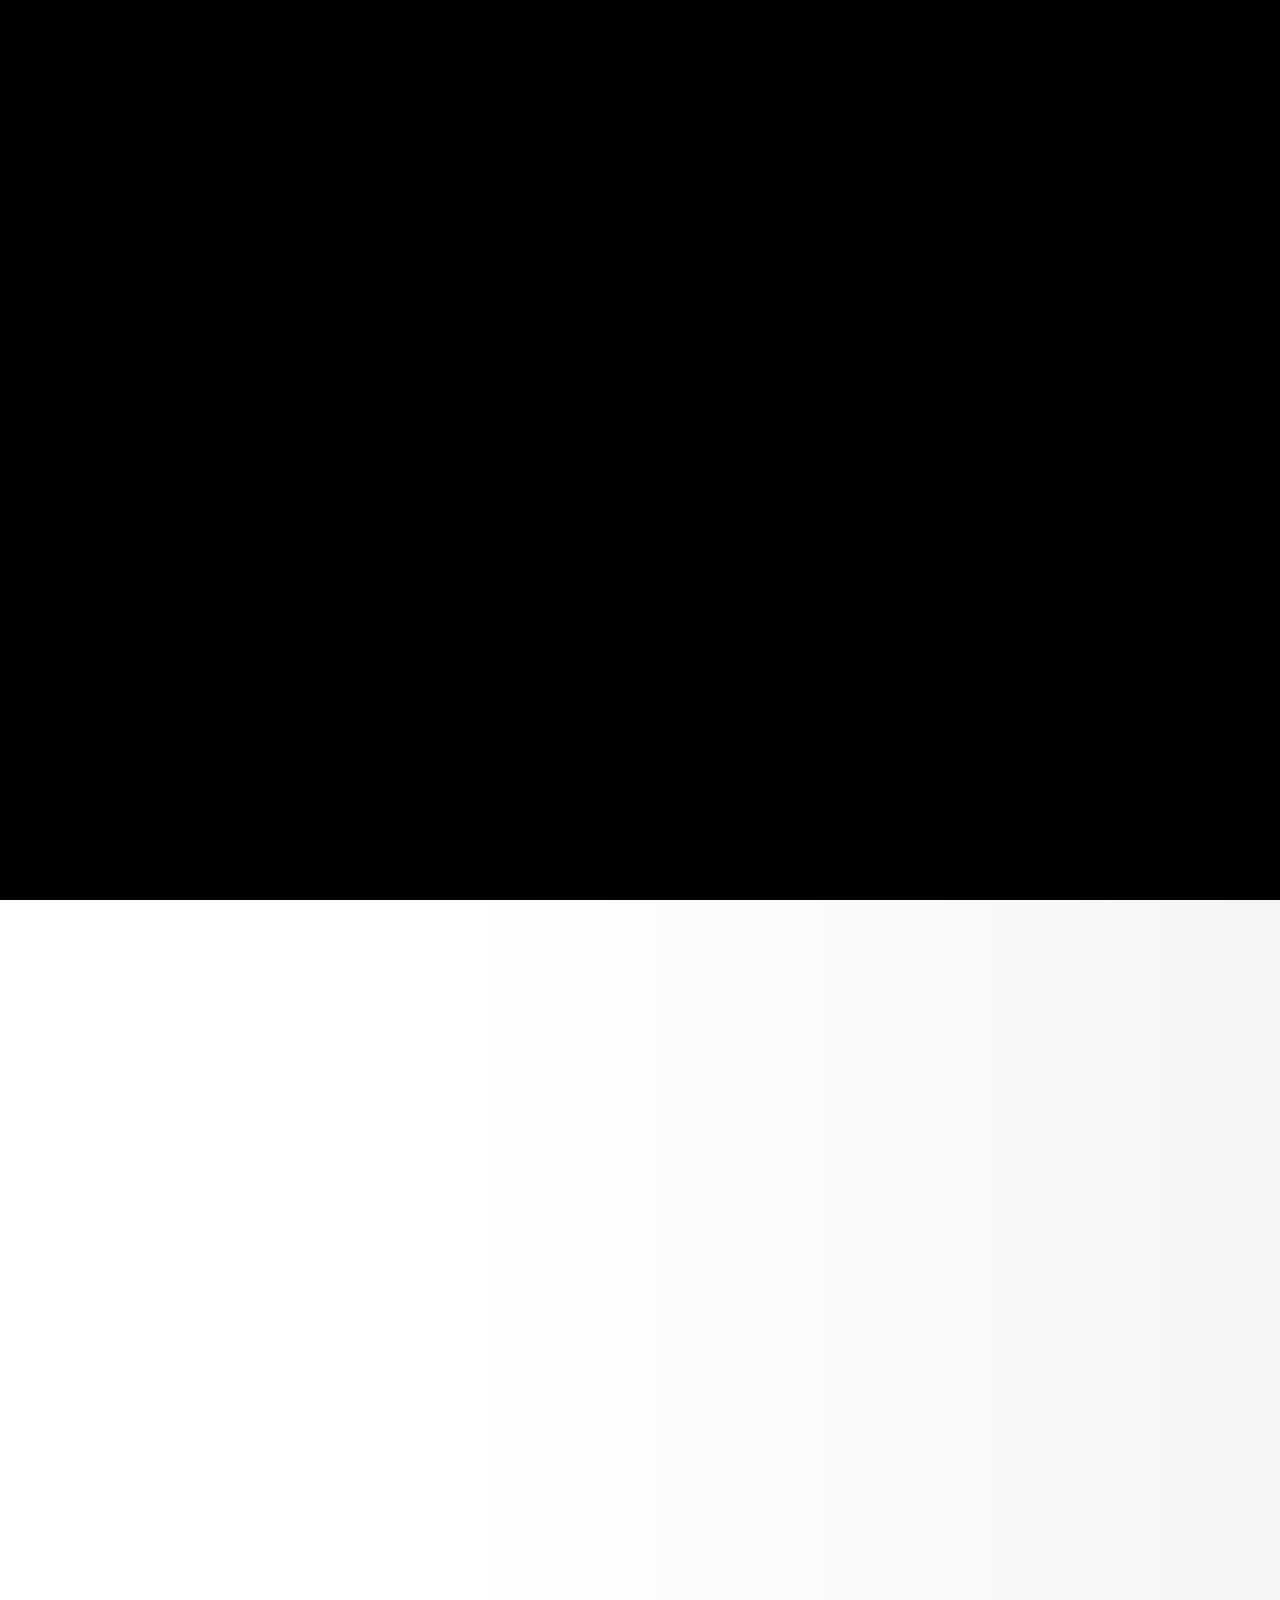
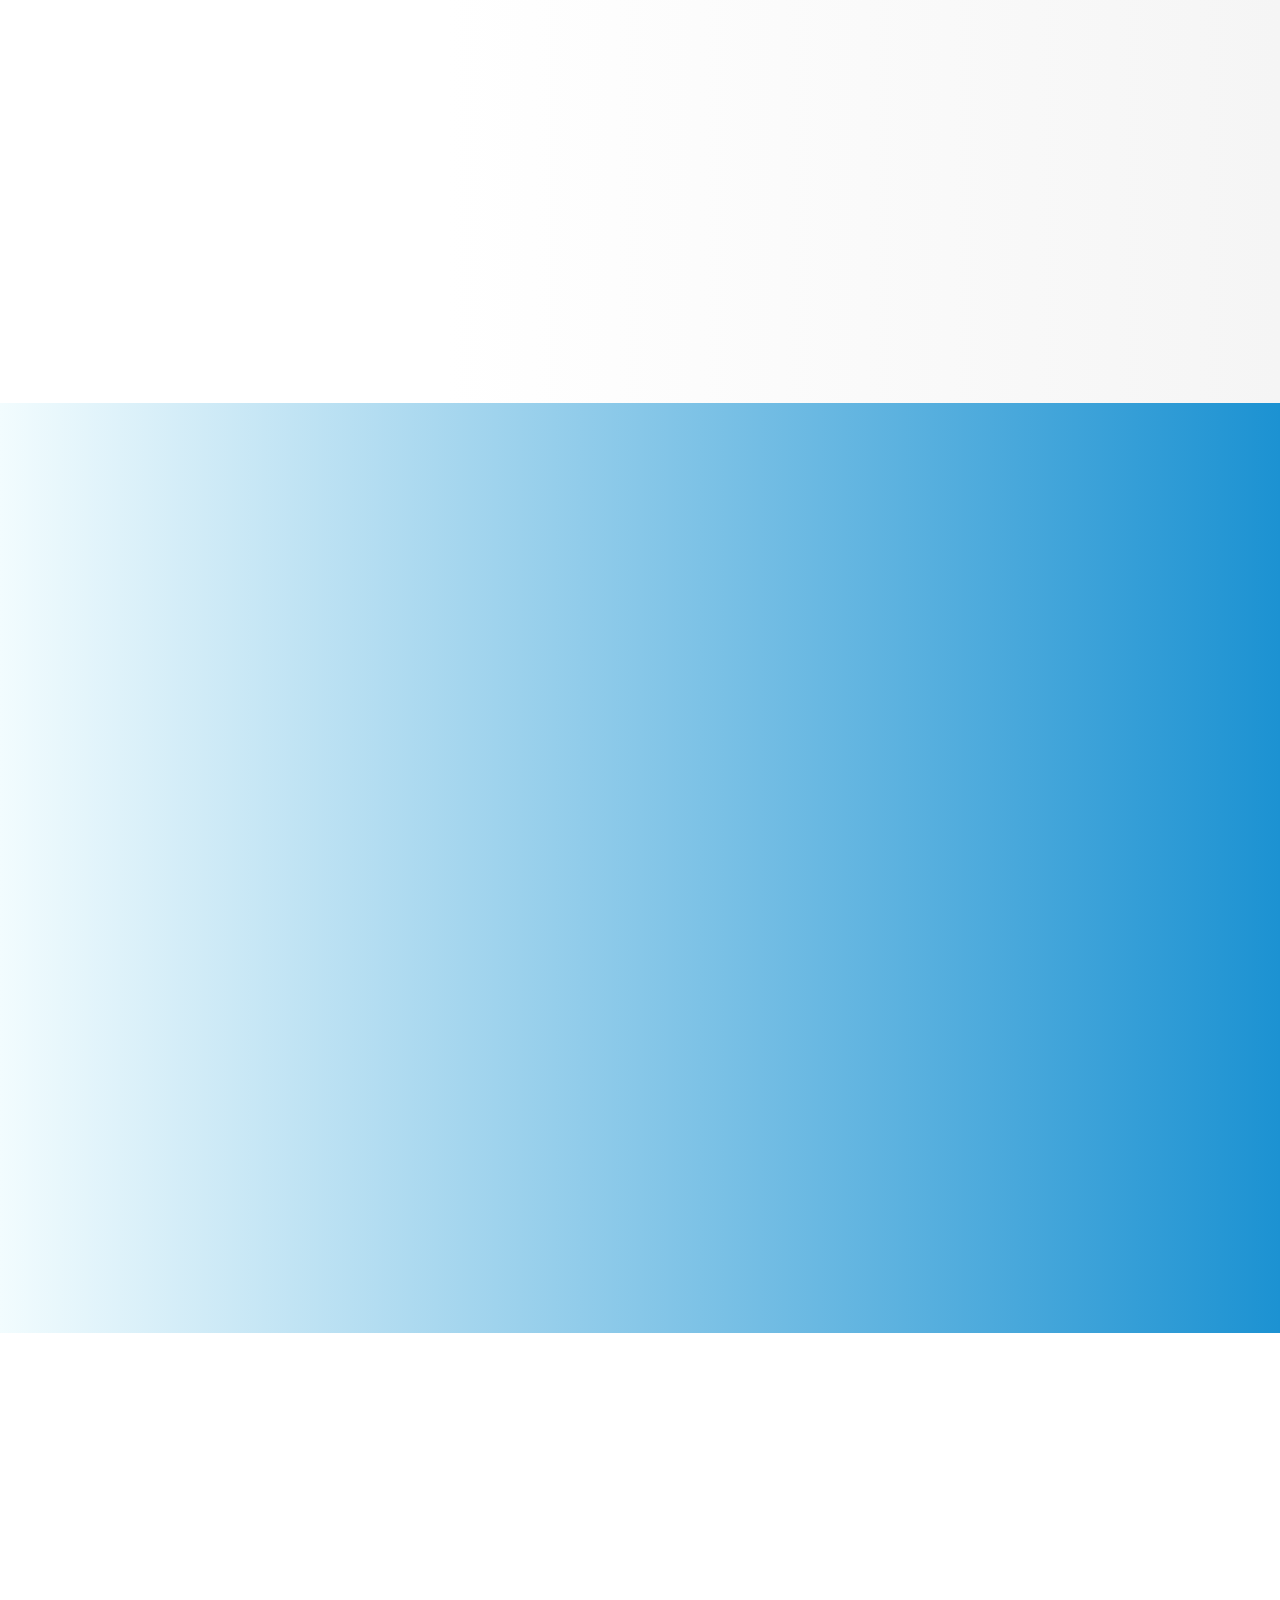
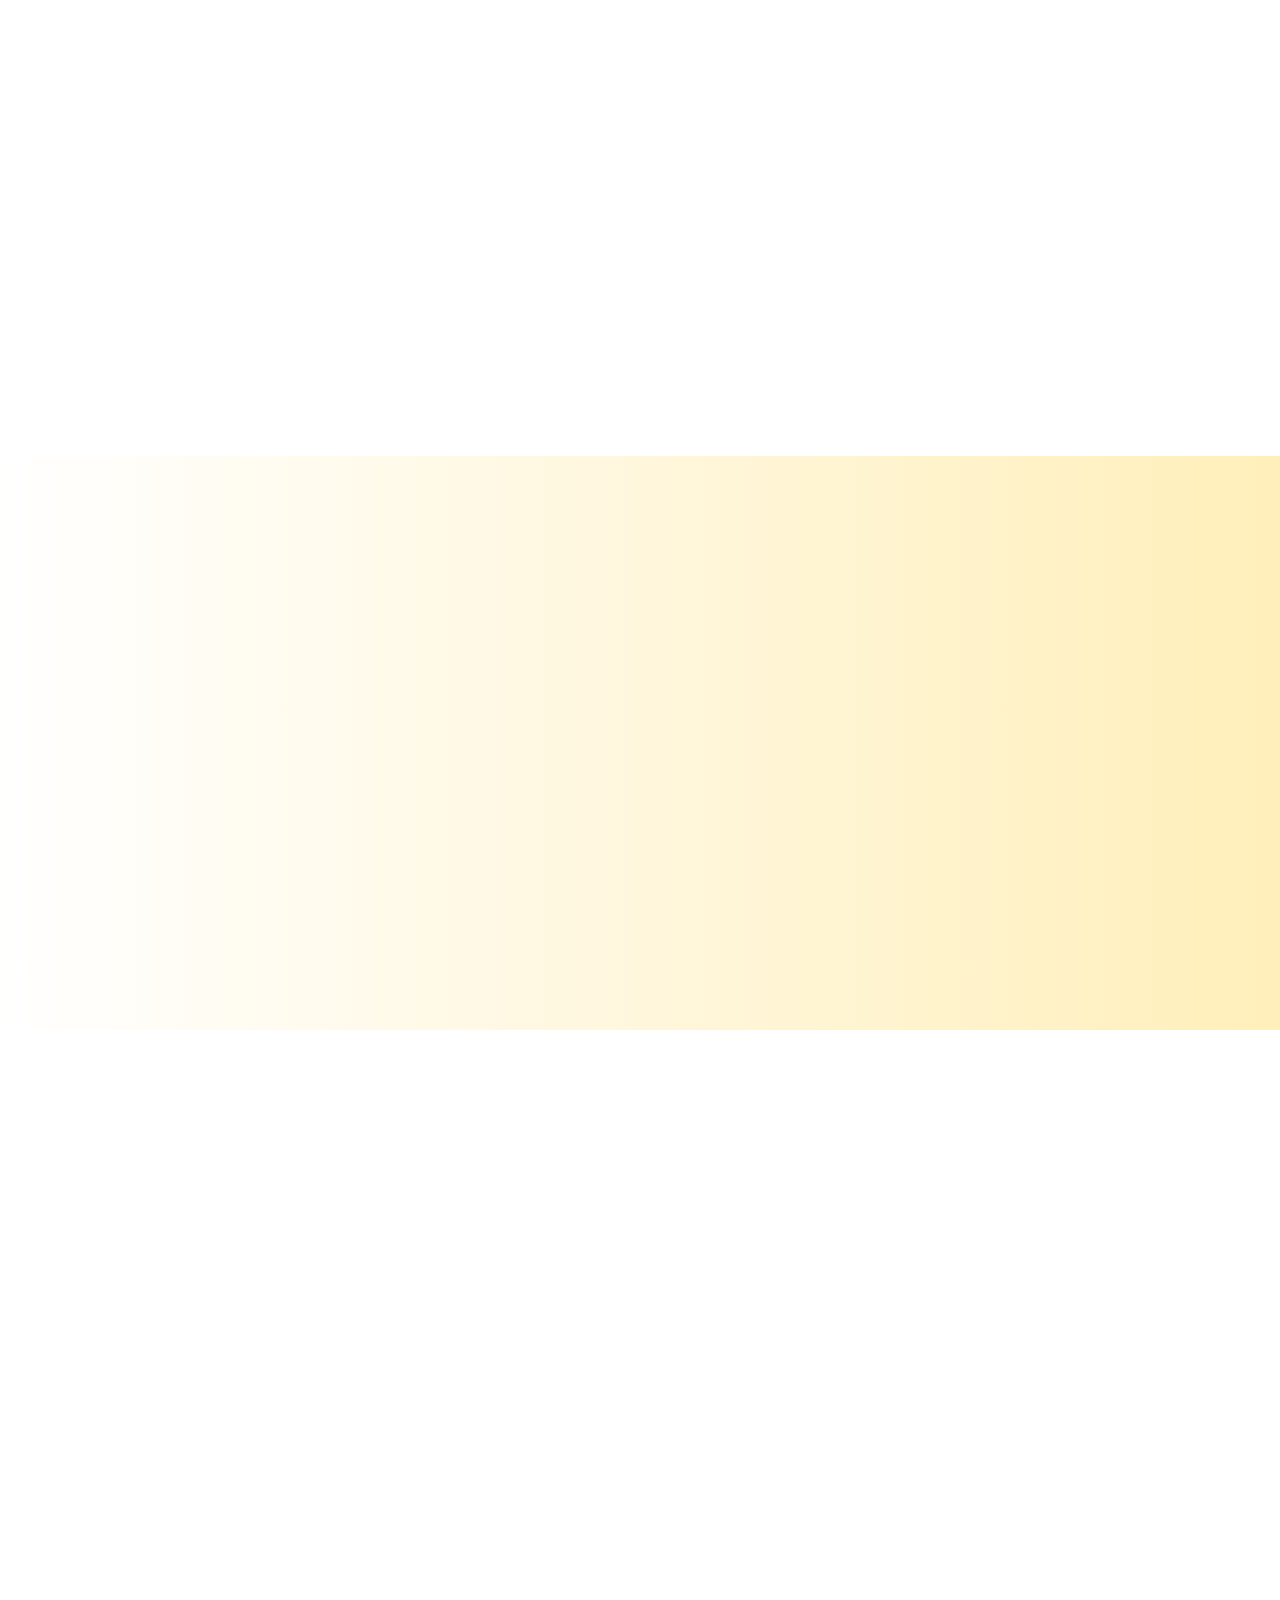
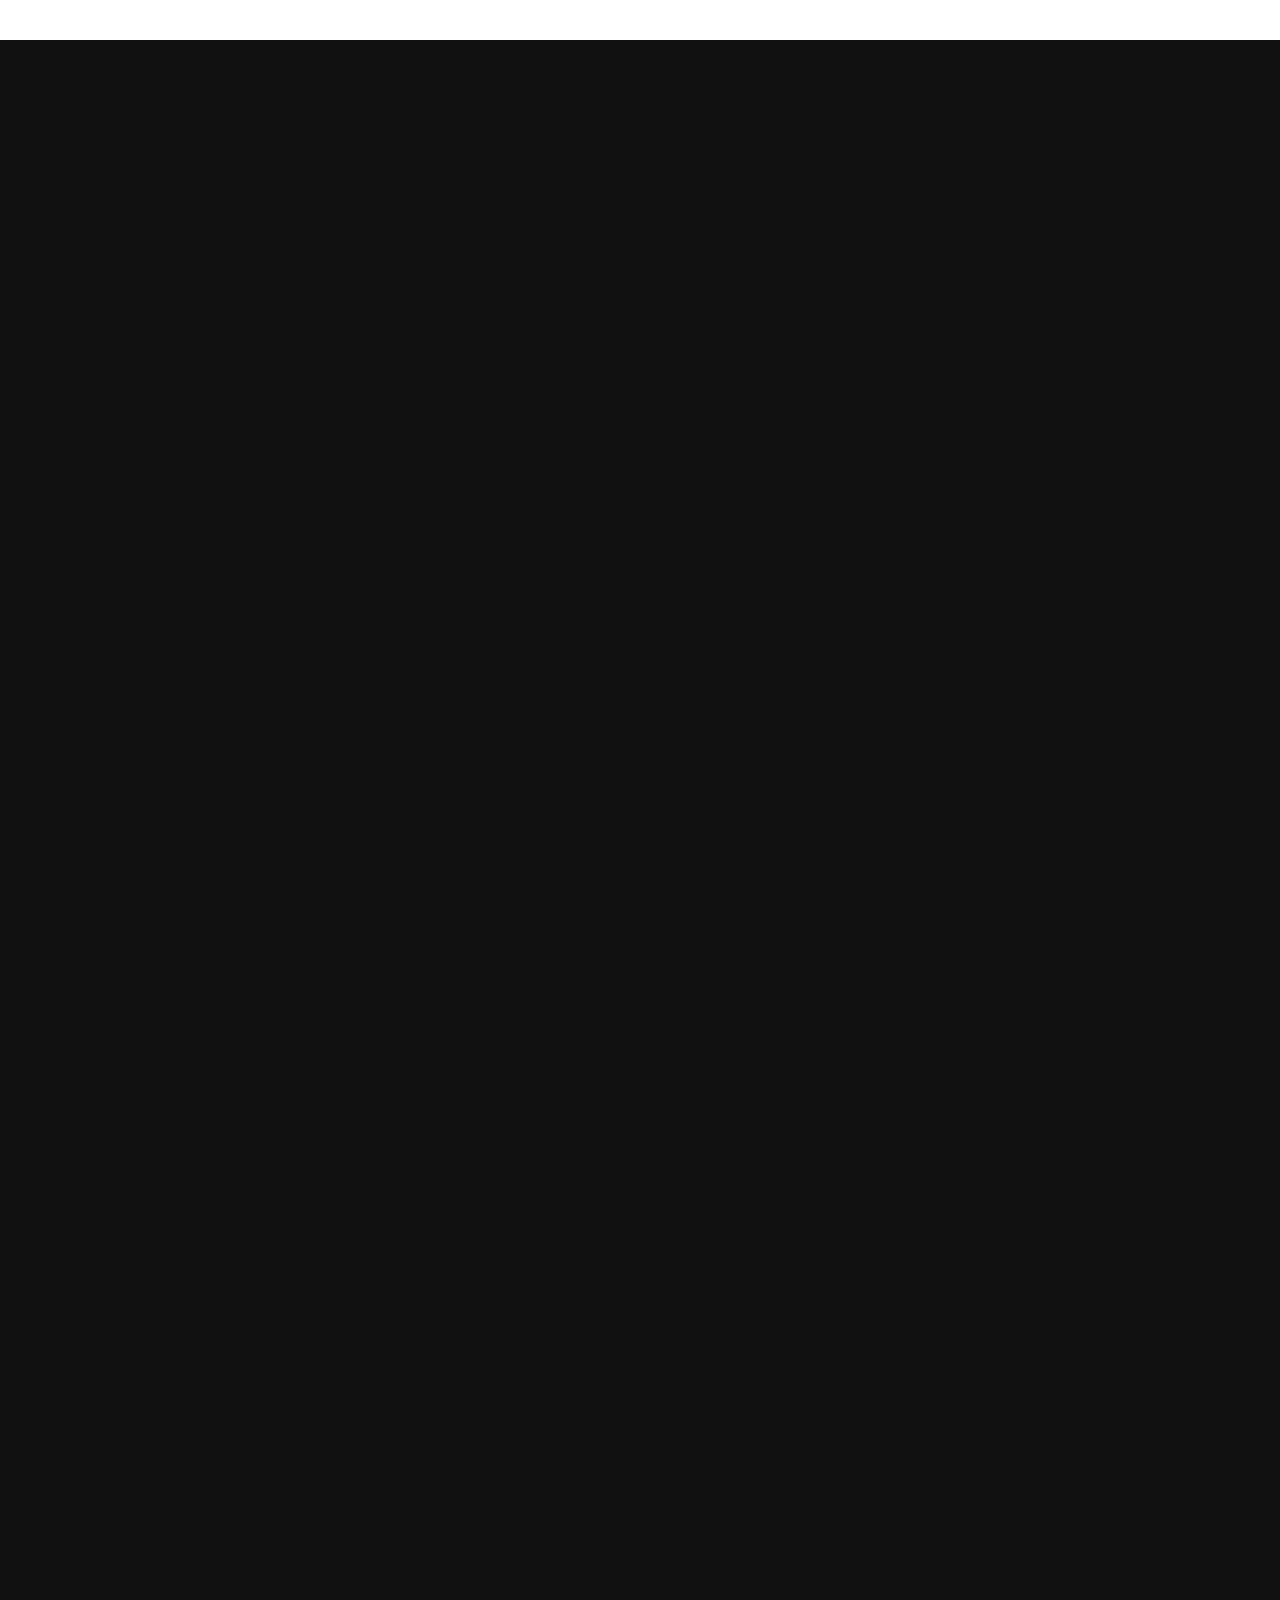
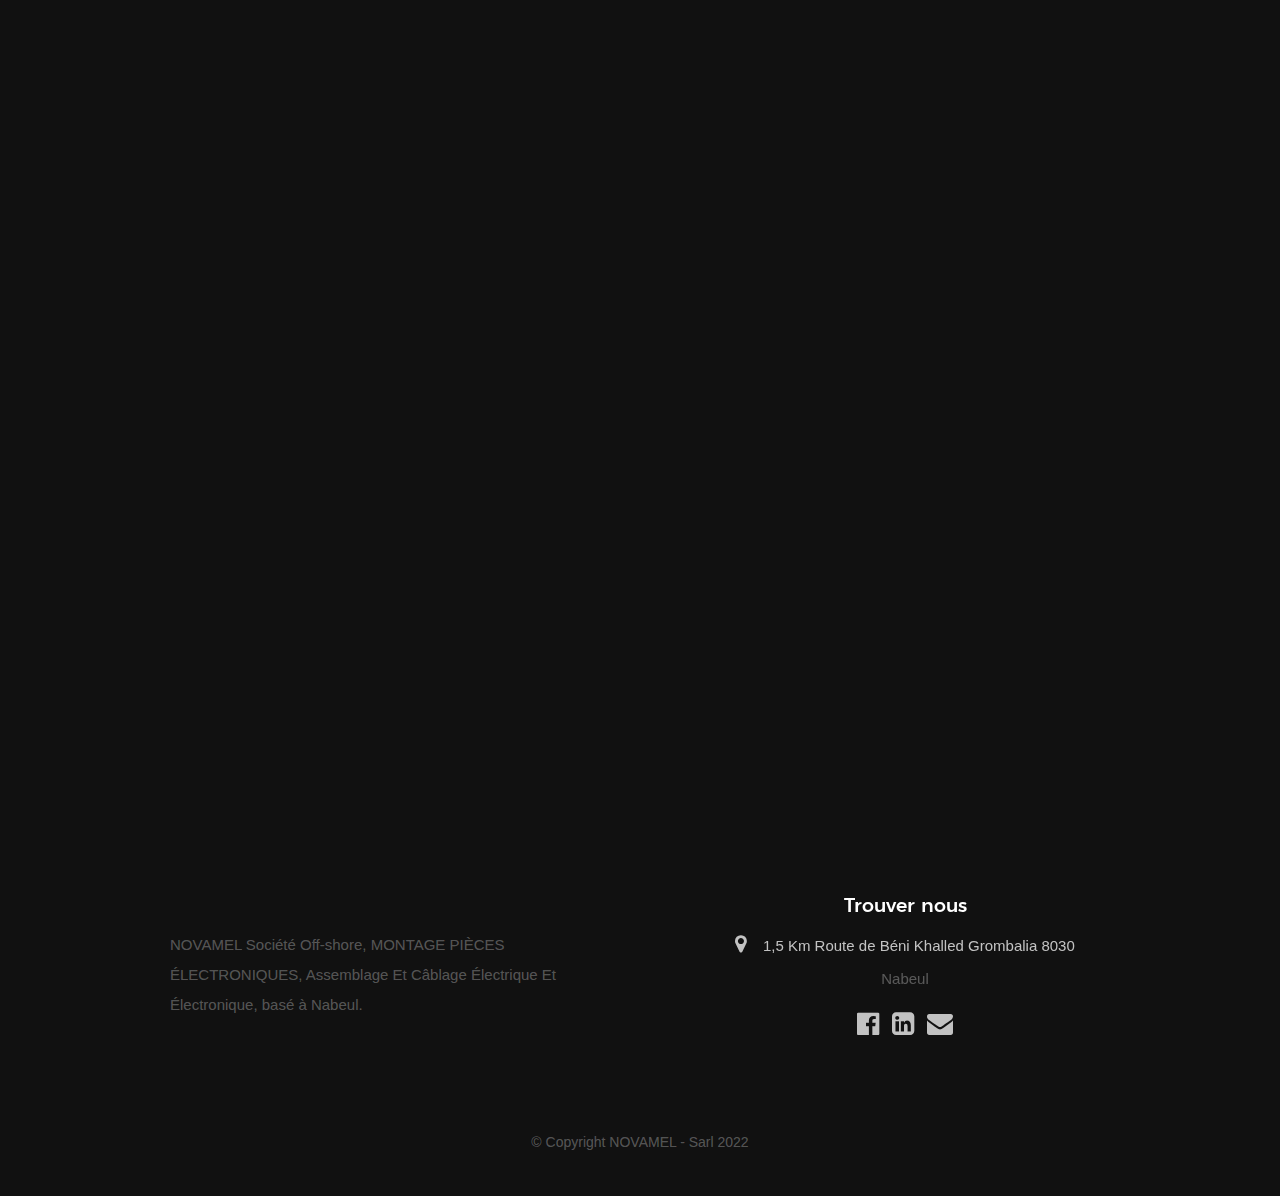
==== caracteristiques.html @ 448ee294 "Add files via upload" ====
<!DOCTYPE html>
 <html class="no-js" lang="fr" dir="ltr">

<head>
  <meta charset="utf-8" />
  <title>NOVAMEL - Sarl</title>
  <!-- favicons-->
  <link rel="shortcut icon" href="images/logo.png" type="image/x-icon" />
  <link rel="icon" href="images/logo.png" type="image/x-icon" />
  <meta name="description" content="NOVAMEL Caractéristiques" />
  <meta name="author" content="NOVAMEL" />
  <meta http-equiv="X-UA-Compatible" content="IE=edge" />
  <meta name="viewport" content="width=device-width, initial-scale=1.0" />
  <!-- CSS -->
  <link rel="stylesheet" href="css/base.css" />
  <link rel="stylesheet" href="css/vendor.css" />
  <link rel="stylesheet" href="css/style.css" />
  <!-- script -->
  <script src="js/modernizr.js"></script>
  <script src="js/pace.min.js"></script>
</head>

<body id="top">
  <!-- header -->
  <header class="s-header">
    <div class="header-logo">
      <a href="index.html" title="NOVAMEL">
        <img src="images/logo.png" alt="logo" />
      </a>
    </div>

    <nav class="header-nav">
      <a style="cursor: pointer;" class="header-nav__close" title="Fermer"><span>Close</span></a>

      <div class="header-nav__content">
        <h3>Navigation</h3>

        <ul class="header-nav__list">
          <li class="current">
            <a href="index.html" title="Accueil">ACCUEIL</a>
          </li>
          <li>
            <a href="./presentation.html" title="Présentation">QUI SOMMES-NOUS ?</a>
          </li>
          <li>
            <a href="./caracteristiques.html" title="Caractéristiques">CARACTÉRISTIQUES</a>
          </li>
          <li>
            <a href="./galerie.html" title="Galerie">GALERIE</a>
          </li>
          <li>
            <a href="./index.html/#Contact" title="Contact">CONTACT</a>
          </li>
          <li>
            <span title="Langue" style="color:#cccccc;">LANGUE : <a href="./caracteristiques.html" title="Caractéristiques Novamel Fr"><span class="lngfr"><img src="images/fr.png" alt="fr-flag"></span></a> &nbsp;-&nbsp;
            <a href="caratteristiche.html" title="Caractéristiques Novamel It"><img src="images/it.png" alt="it-flag"></a></span>
          </li>
        </ul>

        <p>
          <a title="NOVAMEL - Sarl">NOVAMEL - Sarl</a><br />Electro-mechanical assembly
        </p>

        <ul class="header-nav__social">
          <li>
            <a href="#" target="_blank" title="NOVAMEL Facebook Page"><i class="fa fa-facebook"></i></a>
          </li>
          <li>
            <a href="https://www.linkedin.com/company/novamel" target="_blank" title="NOVAMEL LinkedIn"><i class="fa fa-linkedin"></i></a>
          </li>
        </ul>
      </div>
      <!-- nav -->
    </nav>
    <!-- nav -->

    <a class="header-menu-toggle" style="cursor: pointer;" title="Menu">
      <span class="header-menu-text">Menu</span>
      <span class="header-menu-icon"></span>
    </a>
  </header>
  <!-- header -->

  <!-- service home -->
  <section id="ServicesHome" class="serviceHome target-section" data-parallax="scroll">
    <a class="slidedown" data-wow-delay="1s" href="#Qualite" title="Défiler vers le bas"><i class="fa fa-angle-down" aria-hidden="true"></i></a>
    <div class="overlay"></div>
    <div class="shadow-overlay"></div>
    <br>
    <br> 
<center>
    <div class="home-service">
      <div class="home-service__main">
        <h3>Bienvenue</h3>

        <h1>
            Découvrir Nos<br />
            Caractéristiques<br />
        </h1>
      </div>
    </div>
    </center>
  </section>
  <!-- service home -->

  <!-- Qualite -->
  <section id="Qualite" class="qualite">
    <div class="row section-header has-bottom-sep" data-aos="fade-up">
      <div class="col-full">
        <h3 class="subhead subhead--dark">Qualité</h3>
        <h1 class="display-1 display-1--light">Main d’œuvre qualifiée, Gestion ferme de la qualité</h1>
      </div>
    </div>

    <div class="row qualite-desc" data-aos="fade-up">
      <div class="col-full">
        <img style="border-radius:8px;" src="images/caracteristiques/qualite.jpg" alt="Qualité" data-aos="fade-up">
        <br><br>
        <p data-aos="fade-up">
            L’objectif fondamental de <i><b>NOVAMEL</b></i> est de se qualifier au sommet parmi les entreprises manufacturières de montage réalisés pour le compte de ses propres clients.
        <br><br>
        La satisfaction totale du Client se fait à travers la réalisation de trois axes stratégiques qui sont les pivots de toute l’activité future de l’Entreprise :
        <br>
        <img src="images/figure qualite.png" alt="Figure qualite" data-aos="fade-up">
        <br>
        <br>
        La Politique Qualité peut être synthétisée dans le diagramme suivant :<br><br>
        <img src="images/Qualite diagramme.png" alt="Qualite diagramme" data-aos="fade-up">
        </p>
      </div>
    </div>
  </section>
  <!-- Qualite -->

    <!-- Flexibilite -->
    <section id="Flexibilite" class="flexibilite">
      <div class="row section-header has-bottom-sep" data-aos="fade-up">
        <div class="col-full">
          <h3 class="subhead subhead--dark">Flexibilité</h3>
          <h1 class="display-1 display-1--light">La Flexibilité </h1>
          <img style="border-radius:8px;" src="images/caracteristiques/flex.jpg" alt="Flexibilité" data-aos="fade-up">
        </div>
      </div>
 
      <div class="row flexibilite-desc" data-aos="fade-up">
        <div class="col-full">
          <p data-aos="fade-up">
              Utilisez le service uniquement lorsque vous en avez besoin en éliminant complètement les temps d’arrêt.
          <br><br>
          <b>NOVAMEL</b> est dans une zone soumise à la douane interne, cela signifie que le transport de et vers l’entreprise a le même délai d’exécution qu’un transport Européen.
          <br><br>
          Les procédures d’importation et d’exportation sont en fait très simplifiées et le trafic avec l’Europe est rapide et régulier grâce à des liaisons maritimes et aériennes.
          <br>
          <br>
          Notre base logistique du GPAO remplit les fonctions de stockage pour nos clients qui préfèrent gérer leur stock directement sur internet.
          </p>
        </div>
      </div>
      <br>
    </section>
    <!-- Flexibilite -->

  <!-- Competences -->
  <section id="Competences" class="competences">
    <div class="row section-header has-bottom-sep" data-aos="fade-up">
      <div class="col-full">
        <br>
        <h3 class="subhead">Compétences</h3>
        <h1 class="display-2">Plus de 30 ans d’expérience</h1>
      </div>
    </div>

    <div class="row comp-desc" data-aos="fade-up">
        <div class="col-full">
          <img style="border-radius:8px;" src="images/caracteristiques/competence.jpg" alt="Compétences" data-aos="fade-up">
          <br><br>
          <p data-aos="fade-up">
            Dans le domaine du composant électromécanique et du câblage et généralement tous les domaines reliés à nos activités, sont mis aujourd’hui pour mieux vous servir et satisfaire vos besoins spécifiques.
            Grâce à la richesse de nos ressources, en tant que leader sur le marché, nous pouvons vous accompagner de différentes façons en fonction de la complexité de vos besoins et de votre planning.
          </p>
       
        </div>
      </div>


  </section>
  <!-- competence -->


  <!-- Controles -->
  <section id="Controles" class="controles">
    <div class="row section-header has-bottom-sep" data-aos="fade-up">
      <div class="col-full">
        <h3 class="subhead">Contrôles</h3>
        <h1 class="display-2">Contrôles Métrologiques</h1>
        <img style="border-radius:8px;" src="images/caracteristiques/controle.jpg" alt="Contrôles Métrologiques" data-aos="fade-up">
      </div>
    </div>
    <div class="row cont-desc" data-aos="fade-up">
        <div class="col-full">
          <p data-aos="fade-up">
            Grace au partenariat avec un laboratoire certifié externe, les équipements NOVAMEL sont constamment soumis à des contrôles métrologiques sévères.
          </p>
        </div>
      </div>


  </section>
  <!-- Controles -->

  <!-- Rapidite-->
  <section id="Rapidite" class="rapidite">
    <div class="row section-header has-bottom-sep" data-aos="fade-up">
      <div class="col-full">
        <br>
        <h3 class="subhead">Rapidité</h3>
        <h1 class="display-2">Rapidité d’exécution</h1>
      </div>
    </div>
    <div class="row rapid-desc" data-aos="fade-up">
        <div class="col-full">
          <img style="border-radius:8px;" src="images/caracteristiques/rapidite.jpg" alt="Rapidité d’exécution" data-aos="fade-up">
          <br> <br>
          <p data-aos="fade-up">
            Test et contrôle qualité en plus de la rapidité
          <br>
          </p>
        </div>
  </section>
  <section id="about" class="about" data-aos="fade-up">
    <div class="row section-header has-bottom-sep" data-aos="fade-up">
      <div class="col-full">
        <h1 class="display-1 display-1--light">Qui Sommes Nous ?</h1>
      </div>
    </div>

    <div class="row about-desc" data-aos="fade-up">
      <div class="col-full">
        <p data-aos="fade-up">
          Notre société a été créée en 1991 à Grombalia par Monsieur Emanuele
          Canepa de nationalité Italienne, en 2014 deux nouveaux associés
          Franco-Tunisiens ont regagné l’actionnariat de la société NOVAMEL–Sarl
          avec une nouvelle vision stratégique et un plan de
          développement bien clair. Son objectif est de satisfaire les exigences clients.
          <br /><br />
          <img class="nvimg" src="images/gallery/gallery/novamel.jpg" alt="novamel" data-aos="fade-up">
          <br><br>
          La transparence nous oblige à fournir les informations claires et
          précises à tous les partenaires et clients. Elle est essentielle
          pour assurer à tout moment une vision complète de l’entreprise dans
          un souci d’ouverture et de partenariat. Notre responsabilité majeure
          est d’assumer les engagements auprès de tous nos partenaires et de
          s’imposer par nos compétences et notre savoir-faire et cela reflète
          une crédibilité réelle.
          <br />
          <br />
          Notre usine est spécialisée dans le montage des câbles, des
          composants électroniques et électromécaniques destinés aux
          industries de l’automobile, électrodomestique, générale...

          <br />
          <br />
          <u><i style="font-size: 19px;color:#4747479f;">La Flexibilité, la Compétence et l’Organisation nous
              permettent d’introduire de nouvelles activités</i></u><br />
          La société « NOVAMEL – Sarl » titulaire d’une certification <a class="cert" href="ISO9001-NOVAMEL.pdf"
            target="_blank" title="Certification ISO 9001">ISO 9001</a>
          et <a class="cert" href="ISO-TS-NOVAMEL.pdf" target="_blank" title="Certification IATF 16949">IATF 16949</a>.<br>Dispose de 12 000 m² couverts
          et une capacité de
          montage de 20 000 H/semaine.<br /><br />
          Notre souci est de préserver l’environnement et nous sommes
          conscients de l’impact de l’activité industrielle sur la nature.
          C’est pour cela que nous avons envisagé un plan de traitement du
          déchet adapté aux exigences environnementales.<br>

        <div class="row about-stats stats block-1-2 block-m-1-2 block-mob-full" data-aos="fade-up">

          <div class="col-block stats__col2">
            <a href="ISO9001-NOVAMEL.pdf" target="_blank" title="Certification ISO 9001">
              <div><img src="images/certificate.png" width="75" /></div>
              <h5 style="color: #585858;">Certifiée ISO 9001</h5>
            </a>
          </div>
          <div class="col-block stats__col2">
            <a href="ISO-TS-NOVAMEL.pdf" target="_blank" title="Certification IATF 16949">
              <div><img src="images/certificate.png" width="75" /></div>
              <h5 style="color: #585858;">Certifiée IATF 16949</h5>
            </a>
          </div>

        </div>
        <h2>Notre Potentiel :</h2>
        Nous sommes ouverts à tous les domaines et c’est cette diversification qui marque notre richesse en terme de
        prise en main dans virtuellement tous les secteurs: Industrie, Cosmétique, Electrodomestique, Pharmaceutique,
        Agroalimentaire..<br><br>
        <h2>Notre Personnel :</h2>
        Nous mettons à la disposition de nos clients un personnel en production constitué de plus de 400 personnes
        incluant une main d’œuvre hautement formée et entrainée dans toutes les tâches demandées ainsi qu’une formation
        continue visant l’acquisition rapide et précise des nouvelles opérations. L’ensemble est géré par un personnel
        administratif et de support de 24 personnes soigneusement sélectionnées parmi les meilleures dans leurs
        spécialités respectives.<br><br>
        <h2>Schéma d’Organisation</h2>
        <img style="border-radius:8px;" src="images/ORGANIGRAMME.jpg" alt="ORGANIGRAMME" width="1250"
          data-aos="fade-up">
        </p>
      </div>
    </div>

  </section>
  <!-- Rapidite -->

  <!-- footer -->
  <footer>
    <div class="row footer-main">
      <div class="col-six tab-full left footer-desc">
        <div class="footer-logo"></div>
        NOVAMEL Société Off-shore, MONTAGE PIÈCES ÉLECTRONIQUES, Assemblage Et Câblage Électrique Et Électronique, basé
        à Nabeul.
      </div>

      <div class="col-six tab-full right footer-smedia">
        <h4 align="center">Trouver nous</h4>
        <p class="ft-loc">
          <a style="font-size: 20px" href="https://goo.gl/maps/25T97RpJQ9uBc8hm9" target="_blank" title="Novamel Adresse"><i class="fa fa-map-marker" aria-hidden="true"></i>
            &nbsp; <span style="font-size:15px;">1,5 Km Route de Béni Khalled Grombalia 8030</span></a>
            <br>
            Nabeul
        </p>
        <p class="ft-smedia">
          <a style="font-size: 20px" href="#" target="_blank" title="Novamel Facebook Page"><i class="fa fa-facebook-official"
              aria-hidden="true"></i></a>
          &nbsp;
          <a style="font-size: 20px" href="https://www.linkedin.com/company/novamel" target="_blank" title="Novamel LinkedIn"><i
              class="fa fa-linkedin-square" aria-hidden="true"></i></a>
          &nbsp;
          <a style="font-size: 20px" href="mailto:adel.jebara@mel.ind.tn" title="Novamel Mail Contact">
            <i class="fa fa-envelope" aria-hidden="true"></i></a>
        </p>
      </div>
    </div>
    <div class="row footer-bottom">
      <div class="col-twelve">
        <div class="copyright">
          <span>© Copyright NOVAMEL - Sarl 2022</span>
        </div>

        <div class="go-top">
          <a class="smoothscroll" title="Retour au sommet" href="#top"><i class="fa fa-angle-up" aria-hidden="true"></i></a>
        </div>
      </div>
    </div>
  </footer>
  <!-- footer -->


  <!-- preloader -->
  <div id="preloader">
    <div id="loader">
      <div class="line-scale-pulse-out">
        <img src="images/preloader.gif" title="Loading" alt="Preloader" />
      </div>
    </div>
  </div>

  <!-- JS -->
  <script src="js/jquery-3.2.1.min.js"></script>
  <script src="js/plugins.js"></script>
  <script src="js/main.js"></script>
</body>

</html>
---- css/base.css ----
@import url("font-awesome/css/font-awesome.min.css");
@import url("micons/micons.css");
@import url("fonts.css");


/* ------------------------------------------------------------------- */
html {
    font-family: sans-serif;
    line-height: 1.15;
    -ms-text-size-adjust: 100%;
    -webkit-text-size-adjust: 100%;
    scroll-behavior: smooth;
}

body {
    margin: 0;
}

article,
aside,
footer,
header,
nav,
section {
    display: block;
}

h1 {
    font-size: 2em;
    margin: 0.67em 0;
}

figcaption,
figure,
main {
    display: block;
}

figure {
    margin: 1em 40px;
}

hr {
    box-sizing: content-box;
    height: 0;
    overflow: visible;
}

pre {
    font-family: monospace, monospace;
    font-size: 1em;
}

a {
    background-color: transparent;
    -webkit-text-decoration-skip: objects;
}

a:active,
a:hover {
    outline-width: 0;
}

abbr[title] {
    border-bottom: none;
    text-decoration: underline;
    text-decoration: underline dotted;
}

b,
strong {
    font-weight: inherit;
}

b,
strong {
    font-weight: bolder;
}

code,
kbd,
samp {
    font-family: monospace, monospace;
    font-size: 1em;
}

dfn {
    font-style: italic;
}

mark {
    background-color: #ff0;
    color: #000;
}

small {
    font-size: 80%;
}

sub,
sup {
    font-size: 75%;
    line-height: 0;
    position: relative;
    vertical-align: baseline;
}

sub {
    bottom: -0.25em;
}

sup {
    top: -0.5em;
}

audio,
video {
    display: inline-block;
}

audio:not([controls]) {
    display: none;
    height: 0;
}

img {
    border-style: none;
}

svg:not(:root) {
    overflow: hidden;
}

button,
input,
optgroup,
select,
textarea {
    font-family: sans-serif;
    font-size: 100%;
    line-height: 1.15;
    margin: 0;
}

button,
input {
    overflow: visible;
}

button,
select {
    text-transform: none;
}

button,
html [type="button"],
[type="reset"],
[type="submit"] {
    -webkit-appearance: button;
}

button::-moz-focus-inner,
[type="button"]::-moz-focus-inner,
[type="reset"]::-moz-focus-inner,
[type="submit"]::-moz-focus-inner {
    border-style: none;
    padding: 0;
}

button:-moz-focusring,
[type="button"]:-moz-focusring,
[type="reset"]:-moz-focusring,
[type="submit"]:-moz-focusring {
    outline: 1px dotted ButtonText;
}

fieldset {
    border: 1px solid #c0c0c0;
    margin: 0 2px;
    padding: 0.35em 0.625em 0.75em;
}

legend {
    box-sizing: border-box;
    color: inherit;
    display: table;
    max-width: 100%;
    padding: 0;
    white-space: normal;
}

progress {
    display: inline-block;
    vertical-align: baseline;
}

textarea {
    overflow: auto;
}

[type="checkbox"],
[type="radio"] {
    box-sizing: border-box;
    padding: 0;
}

[type="number"]::-webkit-inner-spin-button,
[type="number"]::-webkit-outer-spin-button {
    height: auto;
}

[type="search"] {
    -webkit-appearance: textfield;
    outline-offset: -2px;
}

[type="search"]::-webkit-search-cancel-button,
[type="search"]::-webkit-search-decoration {
    -webkit-appearance: none;
}

::-webkit-file-upload-button {
    -webkit-appearance: button;
    font: inherit;
}

details,
menu {
    display: block;
}

summary {
    display: list-item;
}

canvas {
    display: inline-block;
}

template {
    display: none;
}

[hidden] {
    display: none;
}


/* basic/base setup styles */
html {
    font-size: 62.5%;
    box-sizing: border-box;
}

*,
*::before,
*::after {
    box-sizing: inherit;
}

body {
    font-weight: normal;
    line-height: 1;
    word-wrap: break-word;
    text-rendering: optimizeLegibility;
    -webkit-overflow-scrolling: touch;
    -webkit-text-size-adjust: none;
}

body,
input,
button {
    -moz-osx-font-smoothing: grayscale;
    -webkit-font-smoothing: antialiased;
}


/* Media */
img,
video {
    max-width: 100%;
    height: auto;
}


/* Typography resets */
div,
dl,
dt,
dd,
ul,
ol,
li,
h1,
h2,
h3,
h4,
h5,
h6,
pre,
form,
p,
blockquote,
th,
td {
    margin: 0;
    padding: 0;
}

h1,
h2,
h3,
h4,
h5,
h6 {
    -webkit-font-smoothing: auto;
    -webkit-font-smoothing: antialiased;
    -webkit-font-variant-ligatures: common-ligatures;
    -moz-font-variant-ligatures: common-ligatures;
    font-variant-ligatures: common-ligatures;
    text-rendering: optimizeLegibility;
}

em,
i {
    font-style: italic;
    line-height: inherit;
}

strong,
b {
    font-weight: bold;
    line-height: inherit;
}

small {
    font-size: 60%;
    line-height: inherit;
}

ol,
ul {
    list-style: none;
}

li {
    display: block;
}


/* links  */
a {
    text-decoration: none;
    line-height: inherit;
}

a img {
    border: none;
}


/* inputs  */
fieldset {
    margin: 0;
    padding: 0;
}

input[type="email"],
input[type="number"],
input[type="search"],
input[type="text"],
input[type="tel"],
input[type="url"],
input[type="password"],
textarea {
    -webkit-appearance: none;
    -moz-appearance: none;
    -ms-appearance: none;
    -o-appearance: none;
    appearance: none;
}


/* grid */
.row2 {
    width: 94%;
    max-width: 1200px;
    margin:45px;
}

.row2:after {
    content: "";
    display: table;
    clear: both;
}

.row2 .row {
    width: auto;
    max-width: none;
    margin-left: -20px;
    margin-right: -20px;
}

.row {
    width: 94%;
    max-width: 1200px;
    margin:0 auto;
}

.row:after {
    content: "";
    display: table;
    clear: both;
}

.row .row {
    width: auto;
    max-width: none;
    margin-left: -20px;
    margin-right: -20px;
}


/* column blocks
 * -------------------------------------- */
[class*="col-"] {
    float: left;
    padding: 0 20px;
}

[class*="col-"]+[class*="col-"].end {
    float: right;
}


/* column width classes 
 * -------------------------------------- */
.col-one {
    width: 8.33333%;
}

.col-two,
.col-1-6 {
    width: 16.66667%;
}

.col-three,
.col-1-4 {
    width: 25%;
}

.col-four,
.col-1-3 {
    width: 33.33333%;
}

.col-five {
    width: 41.66667%;
}

.col-six,
.col-1-2 {
    width: 50%;
}

.col-seven {
    width: 58.33333%;
}

.col-eight,
.col-2-3 {
    width: 66.66667%;
}

.col-nine,
.col-3-4 {
    width: 75%;
}

.col-ten,
.col-5-6 {
    width: 83.33333%;
}

.col-eleven {
    width: 91.66667%;
}

.col-twelve,
.col-full {
    width: 100%;
}


/* medium size devices */
@media only screen and (max-width: 1200px) {
    .row .row {
        margin-left: -15px;
        margin-right: -15px;
    }
    .row2 .row2 {
        margin-left: -15px;
        margin-right: -15px;
    }
    [class*="col-"] {
        padding: 0 15px;
    }
    .md-two,
    .md-1-6 {
        width: 16.66667%;
    }
    .md-one {
        width: 8.33333%;
    }
    .md-three,
    .md-1-4 {
        width: 25%;
    }
    .md-four,
    .md-1-3 {
        width: 33.33333%;
    }
    .md-five {
        width: 41.66667%;
    }
    .md-six,
    .md-1-2 {
        width: 50%;
    }
    .md-seven {
        width: 58.33333%;
    }
    .md-eight,
    .md-2-3 {
        width: 66.66667%;
    }
    .md-nine,
    .md-3-4 {
        width: 75%;
    }
    .md-ten,
    .md-5-6 {
        width: 83.33333%;
    }
    .md-eleven {
        width: 91.66667%;
    }
    .md-twelve,
    .md-full {
        width: 100%;
    }
}


/* tablets */
@media only screen and (max-width: 800px) {
    .row {
        width: 90%;
    }
    .row2 {
        width: 90%;
    }
    .tab-1-4 {
        width: 25%;
    }
    .tab-1-3 {
        width: 33.33333%;
    }
    .tab-1-2 {
        width: 50%;
    }
    .tab-2-3 {
        width: 66.66667%;
    }
    .tab-3-4 {
        width: 75%;
    }
    .tab-full {
        width: 100%;
    }
}


/* mobile devices */
@media only screen and (max-width: 600px) {
    .row {
        width: auto;
        padding-left: 25px;
        padding-right: 25px;
    }
    .row2 {
        width: auto;
        padding-left: 25px;
        padding-right: 25px;
    }
    .row .row {
        margin-left: -10px;
        margin-right: -10px;
    }
    .row2 .row2 {
        margin-left: -10px;
        margin-right: -10px;
    }
    [class*="col-"] {
        padding: 0 10px;
    }
    .mob-1-4 {
        width: 25%;
    }
    .mob-1-3 {
        width: 33.33333%;
    }
    .mob-1-2 {
        width: 50%;
    }
    .mob-2-3 {
        width: 66.66667%;
    }
    .mob-3-4 {
        width: 75%;
    }
    .mob-full {
        width: 100%;
    }
    .row2 {
        margin:0 auto;
        margin-top: 12px;
    }
}


/* small mobile devices */

/* stack columns on small mobile devices */

@media only screen and (max-width: 400px) {
    .row .row {
        padding-left: 0;
        padding-right: 0;
        margin-left: 0;
        margin-right: 0;
    }
    .row2 .row2 {
        padding-left: 0;
        padding-right: 0;
        margin-left: 0;
        margin-right: 0;
    }
    [class*="col-"] {
        width: 100% !important;
        float: none !important;
        clear: both !important;
        margin-left: 0;
        margin-right: 0;
        padding: 0;
    }
    [class*="col-"]+[class*="col-"].end {
        float: none;
    }
    .row2 {
        margin:0 auto;
    }
}


/* block grids */

/*  Equally-sized columns define at row level */
[class*="block-"]:after {
    content: "";
    display: table;
    clear: both;
}

.block-1-6 .col-block {
    width: 16.66667%;
}

.block-1-5 .col-block {
    width: 20%;
}

.block-1-4 .col-block {
    width: 25%;
}

.block-1-3 .col-block {
    width: 33.33333%;
}

.block-1-2 .col-block {
    width: 50%;
}


/**
 * Clearing for block grid columns. Allow columns with 
 * different heights to align properly.
 */

.block-1-6 .col-block:nth-child(6n+1),
.block-1-5 .col-block:nth-child(5n+1),
.block-1-4 .col-block:nth-child(4n+1),
.block-1-3 .col-block:nth-child(3n+1),
.block-1-2 .col-block:nth-child(2n+1) {
    clear: both;
}


/* medium size devices */
@media only screen and (max-width: 1200px) {
    .block-m-1-6 .col-block {
        width: 16.66667%;
    }
    .block-m-1-5 .col-block {
        width: 20%;
    }
    .block-m-1-4 .col-block {
        width: 25%;
    }
    .block-m-1-3 .col-block {
        width: 33.33333%;
    }
    .block-m-1-2 .col-block {
        width: 50%;
    }
    .block-m-full .col-block {
        width: 100%;
        clear: both;
    }
    [class*="block-m-"] .col-block:nth-child(n) {
        clear: none;
    }
    .block-m-1-6 .col-block:nth-child(6n+1),
    .block-m-1-5 .col-block:nth-child(5n+1),
    .block-m-1-4 .col-block:nth-child(4n+1),
    .block-m-1-3 .col-block:nth-child(3n+1),
    .block-m-1-2 .col-block:nth-child(2n+1) {
        clear: both;
    }
}


/* tablets */
@media only screen and (max-width: 800px) {
    .block-tab-1-6 .col-block {
        width: 16.66667%;
    }
    .block-tab-1-5 .col-block {
        width: 20%;
    }
    .block-tab-1-4 .col-block {
        width: 25%;
    }
    .block-tab-1-3 .col-block {
        width: 33.33333%;
    }
    .block-tab-1-2 .col-block {
        width: 50%;
    }
    .block-tab-full .col-block {
        width: 100%;
        clear: both;
    }
    [class*="block-tab-"] .col-block:nth-child(n) {
        clear: none;
    }
    .block-tab-1-6 .col-block:nth-child(6n+1),
    .block-tab-1-6 .col-block:nth-child(5n+1),
    .block-tab-1-4 .col-block:nth-child(4n+1),
    .block-tab-1-3 .col-block:nth-child(3n+1),
    .block-tab-1-2 .col-block:nth-child(2n+1) {
        clear: both;
    }
}


/* mobile devices */
@media only screen and (max-width: 600px) {
    .block-mob-1-6 .col-block {
        width: 16.66667%;
    }
    .block-mob-1-5 .col-block {
        width: 20%;
    }
    .block-mob-1-4 .col-block {
        width: 25%;
    }
    .block-mob-1-3 .col-block {
        width: 33.33333%;
    }
    .block-mob-1-2 .col-block {
        width: 50%;
    }
    .block-mob-full .col-block {
        width: 100%;
        clear: both;
    }
    [class*="block-mob-"] .col-block:nth-child(n) {
        clear: none;
    }
    .block-mob-1-6 .col-block:nth-child(6n+1),
    .block-mob-1-5 .col-block:nth-child(5n+1),
    .block-mob-1-4 .col-block:nth-child(4n+1),
    .block-mob-1-3 .col-block:nth-child(3n+1),
    .block-mob-1-2 .col-block:nth-child(2n+1) {
        clear: both;
    }
}


/* small mobile devices */

/* stack columns on small mobile devices */

@media only screen and (max-width: 400px) {
    .stack .col-block {
        width: 100% !important;
        float: none !important;
        clear: both !important;
        margin-left: 0;
        margin-right: 0;
    }
}


/* # MISC */
.group:after {
    content: "";
    display: table;
    clear: both;
}


/* Misc Helper Styles */
.is-hidden {
    display: none;
}

.is-invisible {
    visibility: hidden;
}

.antialiased {
    -webkit-font-smoothing: antialiased;
    -moz-osx-font-smoothing: grayscale;
}

.overflow-hidden {
    overflow: hidden;
}

.remove-bottom {
    margin-bottom: 0;
}

.half-bottom {
    margin-bottom: 1.5rem !important;
}

.add-bottom {
    margin-bottom: 3rem !important;
}

.no-border {
    border: none;
}

.full-width {
    width: 100%;
}

.text-center {
    text-align: center;
}

.text-left {
    text-align: left;
}

.text-right {
    text-align: right;
}

.pull-left {
    float: left;
}

.pull-right {
    float: right;
}

.align-center {
    margin-left: auto;
    margin-right: auto;
    text-align: center;
}
---- css/style.css ----
@import url("https://fonts.googleapis.com/css2?family=Audiowide&display=swap");
html {
  scroll-behavior: smooth;
}
html::-webkit-scrollbar {
  display: none;
}
html {
  font-size: 10px;
}

@media only screen and (max-width: 400px) {
  html {
    font-size: 9.411764705882353px;
  }
}

html,
body {
  height: 100%;
}

body {
  background: #111111;
  font-family: "lora-regular", serif;
  font-size: 1.7rem;
  font-style: normal;
  font-weight: normal;
  line-height: 1.765;
  color: #757575;
  margin: 0;
  padding: 0;
}

/* links */
a {
  color: #0087cc;
  -webkit-transition: all 0.3s ease-in-out;
  transition: all 0.3s ease-in-out;
}

a:hover,
a:focus,
a:active {
  color: #397db5;
}

a:hover,
a:active {
  outline: 0;
}

/* general theme styles */
h1,
h2,
h3,
h4,
h5,
h6,
.h1,
.h2,
.h3,
.h4,
.h5,
.h6 {
  font-family: "montserrat-medium", sans-serif;
  color: #000000;
  font-style: normal;
  font-weight: normal;
  text-rendering: optimizeLegibility;
}

h1,
.h1,
h2,
.h2,
h3,
.h3,
h4,
.h4 {
  margin-top: 6rem;
  margin-bottom: 1.8rem;
}

@media only screen and (max-width: 600px) {
  h1,
  .h1,
  h2,
  .h2,
  h3,
  .h3,
  h4,
  .h4 {
    margin-top: 5.1rem;
  }
}

h5,
.h5,
h6,
.h6 {
  margin-top: 4.2rem;
  margin-bottom: 1.5rem;
}

@media only screen and (max-width: 600px) {
  h5,
  .h5,
  h6,
  .h6 {
    margin-top: 3.6rem;
    margin-bottom: 0.9rem;
  }
}

h1,
.h1 {
  font-size: 3.6rem;
  line-height: 1.25;
  letter-spacing: -0.1rem;
}

@media only screen and (max-width: 600px) {
  h1,
  .h1 {
    font-size: 3.3rem;
    letter-spacing: -0.07rem;
  }
}

h2,
.h2 {
  font-size: 3rem;
  line-height: 1.3;
}

h3,
.h3 {
  font-size: 2.4rem;
  line-height: 1.25;
}

h4,
.h4 {
  font-size: 2.1rem;
  line-height: 1.286;
}

h5,
.h5 {
  font-size: 1.6rem;
  line-height: 1.313;
}

h6,
.h6 {
  font-size: 1.3rem;
  line-height: 1.385;
  text-transform: uppercase;
  letter-spacing: 0.16rem;
}

p img {
  margin: 0;
}

p.lead {
  font-family: "montserrat-regular", sans-serif;
  font-size: 2rem;
  font-weight: 300;
  line-height: 1.8;
  margin-bottom: 3.6rem;
  color: #000000;
}

@media only screen and (max-width: 800px) {
  p.lead {
    font-size: 1.8rem;
  }
}

em,
i,
strong,
b {
  font-size: inherit;
  line-height: inherit;
  font-style: normal;
  font-weight: normal;
}

em,
i {
  font-family: "lora-italic", serif;
}

strong,
b {
  font-family: "lora-bold", serif;
}

small {
  font-size: 1.2rem;
  line-height: inherit;
}

blockquote {
  margin: 3.9rem 0;
  padding-left: 4.5rem;
  position: relative;
}

blockquote:before {
  content: "\201C";
  font-size: 10rem;
  line-height: 0px;
  margin: 0;
  color: rgba(0, 0, 0, 0.25);
  font-family: arial, sans-serif;
  position: absolute;
  top: 3.6rem;
  left: 0;
}

blockquote p {
  font-family: "montserrat-regular", sans-serif;
  padding: 0;
  font-size: 2.1rem;
  line-height: 1.857;
  color: #111111;
}

blockquote cite {
  display: block;
  font-family: "montserrat-regular", sans-serif;
  font-size: 1.4rem;
  font-style: normal;
  line-height: 1.5;
}

blockquote cite:before {
  content: "\2014 \0020";
}

blockquote cite a,
blockquote cite a:visited {
  color: #828282;
  border: none;
}

abbr {
  font-family: "lora-bold", serif;
  font-variant: small-caps;
  text-transform: lowercase;
  letter-spacing: 0.05rem;
  color: #828282;
}

var,
kbd,
samp,
code,
pre {
  font-family: Consolas, "Andale Mono", Courier, "Courier New", monospace;
}

pre {
  padding: 2.4rem 3rem 3rem;
  background: #f1f1f1;
  overflow-x: auto;
}

code {
  font-size: 1.4rem;
  margin: 0 0.2rem;
  padding: 0.3rem 0.6rem;
  white-space: nowrap;
  background: #f1f1f1;
  border: 1px solid #e1e1e1;
  border-radius: 3px;
}

pre > code {
  display: block;
  white-space: pre;
  line-height: 2;
  padding: 0;
  margin: 0;
}

pre.prettyprint > code {
  border: none;
}

del {
  text-decoration: line-through;
}

abbr[title],
dfn[title] {
  border-bottom: 1px dotted;
  cursor: help;
  text-decoration: none;
}

mark {
  background: #ffd900;
  color: #000000;
}

hr {
  border: solid rgba(0, 0, 0, 0.1);
  border-width: 1px 0 0;
  clear: both;
  margin: 2.4rem 0 1.5rem;
  height: 0;
}

/* Lists */
ol {
  list-style: decimal;
}

ul {
  list-style: disc;
}

li {
  display: list-item;
}

ol,
ul {
  margin-left: 1.7rem;
}

ul li {
  padding-left: 0.4rem;
}

ul ul,
ul ol,
ol ol,
ol ul {
  margin: 0.6rem 0 0.6rem 1.7rem;
}

ul.disc li {
  display: list-item;
  list-style: none;
  padding: 0 0 0 0.8rem;
  position: relative;
}

ul.disc li::before {
  content: "";
  display: inline-block;
  width: 8px;
  height: 8px;
  border-radius: 50%;
  background: #3983b5;
  position: absolute;
  left: -17px;
  top: 11px;
  vertical-align: middle;
}

dt {
  margin: 0;
  color: #ce7c12;
}

dd {
  margin: 0 0 0 2rem;
}

/* responsive video container */
.video-container {
  position: relative;
  padding-bottom: 56.25%;
  height: 0;
  overflow: hidden;
}

.video-container iframe,
.video-container object,
.video-container embed,
.video-container video {
  position: absolute;
  top: 0;
  left: 0;
  width: 100%;
  height: 100%;
}

/* floated image */
img.pull-right {
  margin: 1.5rem 0 0 3rem;
}

img.pull-left {
  margin: 1.5rem 3rem 0 0;
}

/* tables */
table {
  border-width: 0;
  width: 100%;
  max-width: 100%;
  font-family: "lora-regular", serif;
}

th,
td {
  padding: 1.5rem 3rem;
  text-align: left;
  border-bottom: 1px solid #e8e8e8;
}

th {
  color: #000000;
  font-family: "montserrat-bold", sans-serif;
}

td {
  line-height: 1.5;
}

th:first-child,
td:first-child {
  padding-left: 0;
}

th:last-child,
td:last-child {
  padding-right: 0;
}

.table-responsive {
  overflow-x: auto;
  -webkit-overflow-scrolling: touch;
}

/* Spacing  */
button,
.btn {
  margin-bottom: 1.2rem;
}

fieldset {
  margin-bottom: 1.5rem;
}

input,
textarea,
select,
pre,
blockquote,
figure,
table,
p,
ul,
ol,
dl,
form,
.video-container,
.cl-custom-select {
  margin-bottom: 3rem;
}

/* pace.js styles - minimal */
.pace {
  -webkit-pointer-events: none;
  pointer-events: none;
  -webkit-user-select: none;
  -moz-user-select: none;
  user-select: none;
}

.pace-inactive {
  display: none;
}

.pace .pace-progress {
  background: #585858;
  position: fixed;
  z-index: 900;
  top: 0;
  right: 100%;
  width: 100%;
  height: 4px;
}

.oldie .pace {
  display: none;
}

/* preloader */
#preloader {
  position: fixed;
  top: 0;
  left: 0;
  right: 0;
  bottom: 0;
  background: #000000;
  z-index: 800;
  height: 100%;
  width: 100%;
  display: table;
}

.no-js #preloader,
.oldie #preloader {
  display: none;
}

#loader {
  display: table-cell;
  text-align: center;
  vertical-align: middle;
}

/* forms */
fieldset {
  border: none;
}

input[type="email"],
input[type="number"],
input[type="search"],
input[type="text"],
input[type="tel"],
input[type="url"],
input[type="password"],
textarea,
select {
  display: block;
  height: 6rem;
  padding: 1.5rem 0;
  border: 0;
  outline: none;
  color: #333333;
  font-family: "montserrat-light", sans-serif;
  font-size: 1.4rem;
  line-height: 3rem;
  max-width: 100%;
  background: transparent;
  border-bottom: 2px solid rgba(0, 0, 0, 0.15);
  -webkit-transition: all 0.3s ease-in-out;
  transition: all 0.3s ease-in-out;
}

.cl-custom-select {
  position: relative;
  padding: 0;
}

.cl-custom-select select {
  -webkit-appearance: none;
  -moz-appearance: none;
  -ms-appearance: none;
  -o-appearance: none;
  appearance: none;
  text-indent: 0.01px;
  text-overflow: "";
  margin: 0;
  line-height: 3rem;
  vertical-align: middle;
}

.cl-custom-select select option {
  padding-left: 2rem;
  padding-right: 2rem;
}

.cl-custom-select select::-ms-expand {
  display: none;
}

.cl-custom-select::after {
  border-bottom: 2px solid rgba(0, 0, 0, 0.5);
  border-right: 2px solid rgba(0, 0, 0, 0.5);
  content: "";
  display: block;
  height: 8px;
  width: 8px;
  margin-top: -7px;
  pointer-events: none;
  position: absolute;
  right: 2.4rem;
  top: 50%;
  -webkit-transform-origin: 66% 66%;
  -ms-transform-origin: 66% 66%;
  transform-origin: 66% 66%;
  -webkit-transform: rotate(45deg);
  -ms-transform: rotate(45deg);
  transform: rotate(45deg);
  -webkit-transition: all 0.15s ease-in-out;
  transition: all 0.15s ease-in-out;
}

/* IE9 and below */

.oldie .cl-custom-select::after {
  display: none;
}

textarea {
  min-height: 25rem;
}

input[type="email"]:focus,
input[type="number"]:focus,
input[type="search"]:focus,
input[type="text"]:focus,
input[type="tel"]:focus,
input[type="url"]:focus,
input[type="password"]:focus,
textarea:focus,
select:focus {
  color: #000000;
  border-bottom: 2px solid black;
}

label,
legend {
  font-family: "montserrat-regular", sans-serif;
  font-size: 1.4rem;
  font-weight: bold;
  margin-bottom: 0.9rem;
  line-height: 1.714;
  color: #000000;
  display: block;
}

input[type="checkbox"],
input[type="radio"] {
  display: inline;
}

label > .label-text {
  display: inline-block;
  margin-left: 1rem;
  font-family: "montserrat-regular", sans-serif;
  font-weight: normal;
  line-height: inherit;
}

label > input[type="checkbox"],
label > input[type="radio"] {
  margin: 0;
  position: relative;
  top: 0.15rem;
}

/* style placeholder text */
::-webkit-input-placeholder {
  color: #828282;
}

:-moz-placeholder {
  color: #828282;
  /* Firefox 18- */
}

::-moz-placeholder {
  color: #828282;
  /* Firefox 19+ */
}

:-ms-input-placeholder {
  color: #828282;
}

.placeholder {
  color: #828282 !important;
}

/* change autocomplete styles in chrome */
input:-webkit-autofill,
input:-webkit-autofill:hover,
input:-webkit-autofill:focus input:-webkit-autofill,
textarea:-webkit-autofill,
textarea:-webkit-autofill:hover textarea:-webkit-autofill:focus,
select:-webkit-autofill,
select:-webkit-autofill:hover,
select:-webkit-autofill:focus {
  -webkit-text-fill-color: #eb791c;
  transition: background-color 5000s ease-in-out 0s;
}

/* buttons */
.btn,
button,
input[type="submit"],
input[type="reset"],
input[type="button"] {
  display: inline-block;
  font-family: "montserrat-medium", sans-serif;
  font-size: 1.2rem;
  text-transform: uppercase;
  letter-spacing: 0.3rem;
  height: 5.4rem;
  line-height: calc(5.4rem - 0.4rem);
  padding: 0 3rem;
  margin: 0 0.3rem 1.2rem 0;
  color: #000000;
  text-decoration: none;
  text-align: center;
  white-space: nowrap;
  cursor: pointer;
  -webkit-transition: all 0.3s ease-in-out;
  transition: all 0.3s ease-in-out;
  background-color: #c5c5c5;
  border: 0.2rem solid #c5c5c5;
}

.btn:hover,
button:hover,
input[type="submit"]:hover,
input[type="reset"]:hover,
input[type="button"]:hover,
.btn:focus,
button:focus,
input[type="submit"]:focus,
input[type="reset"]:focus,
input[type="button"]:focus {
  background-color: #b8b8b8;
  border-color: #b8b8b8;
  color: #000000;
  outline: 0;
}

/* button primary */

.btn.btn--primary,
button.btn--primary,
input[type="submit"].btn--primary,
input[type="reset"].btn--primary,
input[type="button"].btn--primary {
  background: #397db5;
  border-color: #397db5;
  color: #ffffff;
  border-radius: 5px;
}

.btn.btn--primary:hover,
button.btn--primary:hover,
input[type="submit"].btn--primary:hover,
input[type="reset"].btn--primary:hover,
input[type="button"].btn--primary:hover,
.btn.btn--primary:focus,
button.btn--primary:focus,
input[type="submit"].btn--primary:focus,
input[type="reset"].btn--primary:focus,
input[type="button"].btn--primary:focus {
  background: #2457a5;
  border-color: #2457a5;
}

/* button modifiers */

.btn.full-width,
button.full-width {
  width: 100%;
  margin-right: 0;
}

.btn--medium,
button.btn--medium {
  height: 5.7rem !important;
  line-height: calc(5.7rem - 0.4rem) !important;
}

.btn--large,
button.btn--large {
  height: 6rem !important;
  line-height: calc(6rem - 0.4rem) !important;
}

.btn--stroke,
button.btn--stroke {
  background: transparent !important;
  border: 0.2rem solid #3979b5;
  color: #e6880e;
}

.btn--stroke:hover,
button.btn--stroke:hover {
  border: 0.2rem solid #000000;
  color: #000000;
}

.btn--pill,
button.btn--pill {
  padding-left: 3rem !important;
  padding-right: 3rem !important;
  border-radius: 1000px !important;
}

button::-moz-focus-inner,
input::-moz-focus-inner {
  border: 0;
  padding: 0;
}

/*  alert box */
.alert-box {
  padding: 2.1rem 4rem 2.1rem 3rem;
  position: relative;
  margin-bottom: 3rem;
  border-radius: 3px;
  font-family: "montserrat-regular", sans-serif;
  font-size: 1.5rem;
  line-height: 1.6;
}

.alert-box__close {
  position: absolute;
  right: 1.8rem;
  top: 1.8rem;
  cursor: pointer;
}

.alert-box__close.fa {
  font-size: 12px;
}

.alert-box--error {
  background-color: #ffd1d2;
  color: #e65153;
}

.alert-box--success {
  background-color: #c8e675;
  color: #758c36;
}

.alert-box--info {
  background-color: #d7ecfb;
  color: #4a95cc;
}

.alert-box--notice {
  background-color: #fff099;
  color: #bba31b;
}

/* drop cap  */
.drop-cap:first-letter {
  float: left;
  margin: 0;
  padding: 1.5rem 0.6rem 0 0;
  font-size: 8.4rem;
  font-family: "montserrat-regular", sans-serif;
  font-weight: bold;
  line-height: 6rem;
  text-indent: 0;
  background: transparent;
  color: #000000;
}

/* line definition style  */
.lining dt,
.lining dd {
  display: inline;
  margin: 0;
}

.lining dt + dt:before,
.lining dd + dt:before {
  content: "\A";
  white-space: pre;
}

.lining dd + dd:before {
  content: ", ";
}

.lining dd + dd:before {
  content: ", ";
}

.lining dd:before {
  content: ": ";
  margin-left: -0.2em;
}

/* dictionary definition style  */
.dictionary-style dt {
  display: inline;
  counter-reset: definitions;
}

.dictionary-style dt + dt:before {
  content: ", ";
  margin-left: -0.2em;
}

.dictionary-style dd {
  display: block;
  counter-increment: definitions;
}

.dictionary-style dd:before {
  content: counter(definitions, decimal) ". ";
}

/** 
 * Pull Quotes
 * -----------
 * markup:
 *
 * <aside class="pull-quote">
 *		<blockquote>
 *			<p></p>
 *		</blockquote>
 *	</aside>
 *
 * --------------------------------------------------------------------- */

.pull-quote {
  position: relative;
  padding: 2.1rem 3rem 2.1rem 0px;
}

.pull-quote:before,
.pull-quote:after {
  height: 1em;
  position: absolute;
  font-size: 10rem;
  font-family: Arial, Sans-Serif;
  color: rgba(0, 0, 0, 0.25);
}

.pull-quote:before {
  content: "\201C";
  top: -3.6rem;
  left: 0;
}

.pull-quote:after {
  content: "\201D";
  bottom: 3.6rem;
  right: 0;
}

.pull-quote blockquote {
  margin: 0;
}

.pull-quote blockquote:before {
  content: none;
}

/** 
 * Stats Tab
 * ---------
 * markup:
 *
 * <ul class="stats-tabs">
 *		<li><a href="#">[value]<em>[name]</em></a></li>
 *	</ul>
 *
 * Extend this object into your markup.
 *
 * --------------------------------------------------------------------- */

.stats-tabs {
  padding: 0;
  margin: 3rem 0;
}

.stats-tabs li {
  display: inline-block;
  margin: 0 1.5rem 3rem 0;
  padding: 0 1.5rem 0 0;
  border-right: 1px solid rgba(0, 0, 0, 0.1);
}

.stats-tabs li:last-child {
  margin: 0;
  padding: 0;
  border: none;
}

.stats-tabs li a {
  display: inline-block;
  font-size: 2.5rem;
  font-family: "montserrat-regular", sans-serif;
  font-weight: bold;
  border: none;
  color: #000000;
}

.stats-tabs li a:hover {
  color: #39b54a;
}

.stats-tabs li a em {
  display: block;
  margin: 0.6rem 0 0 0;
  font-size: 1.4rem;
  font-family: "montserrat-regular", sans-serif;
  color: #828282;
}

/* skillbars  */
.skill-bars {
  list-style: none;
  margin: 6rem 0 3rem;
}

.skill-bars li {
  height: 0.6rem;
  background: #c9c9c9;
  width: 100%;
  margin-bottom: 6.9rem;
  padding: 0;
  position: relative;
}

.skill-bars li strong {
  position: absolute;
  left: 0;
  top: -3rem;
  font-family: "montserrat-bold", sans-serif;
  color: #000000;
  text-transform: uppercase;
  letter-spacing: 0.2rem;
  font-size: 1.4rem;
  line-height: 2.4rem;
}

.skill-bars li .progress {
  background: #000000;
  position: relative;
  height: 100%;
}

.skill-bars li .progress span {
  position: absolute;
  right: 0;
  top: -3.6rem;
  display: block;
  font-family: "montserrat-regular", sans-serif;
  color: #ffffff;
  font-size: 1.1rem;
  line-height: 1;
  background: #000000;
  padding: 0.6rem 0.6rem;
  border-radius: 3px;
}

.skill-bars li .progress span::after {
  position: absolute;
  left: 50%;
  bottom: -5px;
  margin-left: -5px;
  border-right: 5px solid transparent;
  border-left: 5px solid transparent;
  border-top: 5px solid #000000;
  content: "";
}

.skill-bars li .percent5 {
  width: 5%;
}
.skill-bars li .percent10 {
  width: 10%;
}
.skill-bars li .percent15 {
  width: 15%;
}
.skill-bars li .percent20 {
  width: 20%;
}
.skill-bars li .percent25 {
  width: 25%;
}
.skill-bars li .percent30 {
  width: 30%;
}
.skill-bars li .percent35 {
  width: 35%;
}
.skill-bars li .percent40 {
  width: 40%;
}
.skill-bars li .percent45 {
  width: 45%;
}
.skill-bars li .percent50 {
  width: 50%;
}
.skill-bars li .percent55 {
  width: 55%;
}
.skill-bars li .percent60 {
  width: 60%;
}
.skill-bars li .percent65 {
  width: 65%;
}
.skill-bars li .percent70 {
  width: 70%;
}
.skill-bars li .percent75 {
  width: 75%;
}
.skill-bars li .percent80 {
  width: 80%;
}
.skill-bars li .percent85 {
  width: 85%;
}
.skill-bars li .percent90 {
  width: 90%;
}
.skill-bars li .percent95 {
  width: 95%;
}
.skill-bars li .percent100 {
  width: 100%;
}

/* common theme styles */
.wide {
  max-width: 1400px;
}

.narrow {
  max-width: 800px;
}

/* display headings */
.display-1 {
  font-family: "montserrat-medium", sans-serif;
  font-size: 7.8rem;
  line-height: 1.25;
  color: #000000;
  margin-top: 0;
}

.display-1--light {
  color: #ffffff;
}

.display-2 {
  font-family: "montserrat-medium", sans-serif;
  font-size: 5.2rem;
  line-height: 1.255;
  color: #000000;
  margin-top: 0;
}

.display-2--light {
  color: #ffffff;
}

.subhead + .display-2 {
  margin-top: 0.6rem;
}

.subhead {
  font-family: "montserrat-bold", sans-serif;
  font-size: 1.7rem;
  line-height: 1.333;
  text-transform: uppercase;
  letter-spacing: 0.25rem;
  color: #3973b5;
  margin-top: 0;
  margin-bottom: 0;
}

.subhead--dark {
  color: #000000;
}

/* responsive: display headings */
@media only screen and (max-width: 1200px) {
  .display-1 {
    font-size: 7.2rem;
  }
  .display-2 {
    font-size: 4.4rem;
  }
}

@media only screen and (max-width: 800px) {
  .display-1 {
    font-size: 6.5rem;
  }
  .display-2 {
    font-size: 4rem;
  }
}

@media only screen and (max-width: 600px) {
  .display-1 {
    font-size: 5rem;
  }
  .display-2 {
    font-size: 3.3rem;
  }
  .subhead {
    font-size: 1.5rem;
  }
}

@media only screen and (max-width: 400px) {
  .display-1 {
    font-size: 4.2rem;
  }
  .display-2 {
    font-size: 3rem;
  }
}

/* section header */
.section-header {
  text-align: center;
  position: relative;
  margin-bottom: 3.6rem;
  max-width: 960px;
}
.lngfr,
.lngit {
  border-bottom: 2px solid green;
}

.section-header.has-bottom-sep {
  padding-bottom: 2.1rem;
  position: relative;
}

.section-header.has-bottom-sep::before {
  content: "";
  display: inline-block;
  height: 1px;
  width: 550px;
  background-color: rgba(0, 0, 0, 0.1);
  position: absolute;
  bottom: 0;
  left: 50%;
  -webkit-transform: translateX(-50%);
  -ms-transform: translateX(-50%);
  transform: translateX(-50%);
}

.section-header.has-bottom-sep.light-sep::before {
  background-color: rgba(255, 255, 255, 0.05);
}

/* responsive: section-header */
@media only screen and (max-width: 1200px) {
  .section-header {
    max-width: 800px;
  }
  .header-logo a img {
    width: 230px;
  }
}

@media only screen and (max-width: 900px) {
  .header-logo a img {
    width: 210px;
  }
  .section-header {
    max-width: 700px;
  }
}

@media only screen and (max-width: 800px) {
  .section-header.has-bottom-sep::before {
    width: 400px;
  }
}

@media only screen and (max-width: 600px) {
  .header-logo a img {
    width: 166px;
  }
  .section-header.has-bottom-sep {
    padding-bottom: 0;
  }
  .section-header.has-bottom-sep::before {
    width: 250px;
  }
}

@media only screen and (max-width: 350px) {
  .header-logo a img {
    width: 135px;
  }
}

/* slick slider  */
.slick-slider .slick-slide {
  outline: none;
}

.slick-slider .slick-dots {
  display: block;
  list-style: none;
  width: 100%;
  padding: 0;
  margin: 3rem 0 0 0;
  text-align: center;
  position: absolute;
  top: 100%;
  left: 0;
}

.slick-slider .slick-dots li {
  display: inline-block;
  width: 27px;
  height: 27px;
  margin: 0;
  padding: 9px;
  cursor: pointer;
}

.slick-slider .slick-dots li button {
  display: block;
  width: 10px;
  height: 10px;
  border-radius: 50%;
  background: #959595;
  border: none;
  line-height: 10px;
  padding: 0;
  margin: 0;
  cursor: pointer;
  font: 0/0 a;
  text-shadow: none;
  color: transparent;
}

.slick-slider .slick-dots li button:hover,
.slick-slider .slick-dots li button:focus {
  outline: none;
}

.slick-slider .slick-dots li.slick-active button,
.slick-slider .slick-dots li:hover button {
  background: #d66d0b;
}

/* header styles */
.s-header {
  width: 100%;
  height: 96px;
  background-color: transparent;
  position: absolute;
  top: 0;
  z-index: 500;
}

/* header logo */
.header-logo {
  display: inline-block;
  position: absolute;
  margin: 0;
  padding: 0;
  left: 25px;
  top: 60%;
  -webkit-transform: translateY(-50%);
  -ms-transform: translateY(-50%);
  transform: translateY(-50%);
  z-index: 501;
}
.header-logo img {
  width: 246px;
}
.header-logo a {
  display: block;
  margin: 9px 0 0 0;
  padding: 0;
  outline: 0;
  border: none;
  width: auto;
  -webkit-transition: all 0.3s ease-in-out;
  transition: all 0.3s ease-in-out;
}

/* main navigation  */
.header-nav {
  background: #0c0c0c;
  color: rgba(255, 255, 255, 0.25);
  font-family: "montserrat-light", sans-serif;
  font-size: 1.3rem;
  line-height: 1.846;
  padding: 3.6rem 3rem 3.6rem 3.6rem;
  height: 100%;
  width: 280px;
  position: fixed;
  right: 0;
  top: 0;
  z-index: 700;
  overflow-y: auto;
  overflow-x: hidden;
  -webkit-transition: all 0.5s ease;
  transition: all 0.5s ease;
  -webkit-transform: translateZ(0);
  -webkit-backface-visibility: hidden;
  -webkit-transform: translateX(100%);
  -ms-transform: translateX(100%);
  transform: translateX(100%);
  visibility: hidden;
}

.header-nav a,
.header-nav a:visited {
  color: rgba(255, 255, 255, 0.5);
}

.header-nav a:hover,
.header-nav a:focus,
.header-nav a:active {
  color: white;
}

.header-nav h3 {
  font-family: "montserrat-semibold", sans-serif;
  font-size: 11px;
  line-height: 1.5;
  text-transform: uppercase;
  letter-spacing: 0.25rem;
  margin-bottom: 4.8rem;
  margin-top: 0.9rem;
  color: #0d6ad4;
}

.header-nav p {
  margin-bottom: 2.7rem;
}

.header-nav__content {
  position: relative;
  left: 50px;
  opacity: 0;
  visibility: hidden;
}

.header-nav__list {
  font-family: "montserrat-regular", sans-serif;
  font-size: 1.8rem;
  margin: 3.6rem 0 3rem 0;
  padding: 0 0 1.8rem 0;
  list-style: none;
}

.header-nav__list li {
  padding-left: 0;
  line-height: 4.5rem;
}

.header-nav__list a,
.header-nav__list a:visited {
  color: #ffffff;
}
.header-nav__list li a:hover {
  color: #808080;
}

.header-nav__social {
  list-style: none;
  display: inline-block;
  margin: 0;
  font-size: 1.8rem;
}

.header-nav__social li {
  margin-right: 12px;
  padding-left: 0;
  display: inline-block;
}

.header-nav__social li a {
  color: rgba(255, 255, 255, 0.15);
}

.header-nav__social li a:hover,
.header-nav__social li a:focus {
  color: white;
}

.header-nav__social li:last-child {
  margin: 0;
}

.header-nav__close {
  display: block;
  height: 30px;
  width: 30px;
  border-radius: 3px;
  background-color: rgba(0, 0, 0, 0.3);
  position: absolute;
  top: 36px;
  right: 30px;
  font: 0/0 a;
  text-shadow: none;
  color: transparent;
  z-index: 800;
}

.header-nav__close span::before,
.header-nav__close span::after {
  content: "";
  display: block;
  height: 2px;
  width: 12px;
  background-color: #ffffff;
  position: absolute;
  top: 50%;
  left: 9px;
  margin-top: -1px;
}

.header-nav__close span::before {
  -webkit-transform: rotate(-45deg);
  -ms-transform: rotate(-45deg);
  transform: rotate(-45deg);
}

.header-nav__close span::after {
  -webkit-transform: rotate(45deg);
  -ms-transform: rotate(45deg);
  transform: rotate(45deg);
}

/* menu is open */
.menu-is-open .header-nav {
  -webkit-transform: translateX(0);
  -ms-transform: translateX(0);
  transform: translateX(0);
  visibility: visible;
  -webkit-overflow-scrolling: touch;
}

.menu-is-open .header-nav .header-nav__content {
  opacity: 1;
  visibility: visible;
  -webkit-transition-property: all;
  transition-property: all;
  -webkit-transition-duration: 0.5s;
  transition-duration: 0.5s;
  -webkit-transition-timing-function: ease-in-out;
  transition-timing-function: ease-in-out;
  -webkit-transition-delay: 0.3s;
  transition-delay: 0.3s;
  left: 0;
}

/* mobile menu toggle  */
.header-menu-toggle {
  position: fixed;
  right: 37px;
  top: 24px;
  height: 42px;
  width: 42px;
  line-height: 42px;
  font-family: "montserrat-medium", sans-serif;
  font-size: 1.4rem;
  text-transform: uppercase;
  letter-spacing: 0.3rem;
  color: rgb(255, 255, 255);
  -webkit-transition: all 0.5s ease-in-out;
  transition: all 0.5s ease-in-out;
}

.header-menu-toggle.opaque {
  background-color: #3e87e6c5;
  border-top-right-radius: 5px;
  border-bottom-right-radius: 5px;
}

.header-menu-toggle.opaque .header-menu-text {
  background-color: #0000005b;
  border-top-left-radius: 5px;
  border-bottom-left-radius: 5px;
}

.header-menu-toggle:hover,
.header-menu-toggle:focus {
  color: #e4630d;
}

.header-menu-text {
  display: block;
  position: absolute;
  top: 0;
  left: -70px;
  width: 70px;
  padding-left: 12px;
}

.header-menu-icon {
  display: block;
  width: 22px;
  height: 2px;
  margin-top: -1px;
  position: absolute;
  left: 10px;
  top: 50%;
  right: auto;
  bottom: auto;
  background-color: white;
  -webkit-transition: all 0.5s ease-in-out;
  transition: all 0.5s ease-in-out;
}

.header-menu-icon::before,
.header-menu-icon::after {
  content: "";
  width: 100%;
  height: 100%;
  background-color: inherit;
  position: absolute;
  left: 0;
  -webkit-transition: all 0.5s ease-in-out;
  transition: all 0.5s ease-in-out;
}

.header-menu-icon::before {
  top: -9px;
}

.header-menu-icon::after {
  bottom: -9px;
}

/* responsive: header */
@media only screen and (max-width: 600px) {
  .s-header {
    height: 90px;
  }
  .header-logo {
    left: 20px;
    top: 55%;
  }
  .header-menu-toggle {
    right: 18px;
  }
}

@media only screen and (max-width: 400px) {
  .header-menu-text {
    display: none;
  }
  .header-menu-toggle.opaque {
    background-color: #232324c0;
    border-radius: 5px;
  }
}

/* home */
.s-home {
  width: 100%;
  height: 100%;
  min-height: 786px;
  background-color: transparent;
  position: relative;
  display: table;
}

.s-home .shadow-overlay {
  position: absolute;
  top: 0;
  left: 0;
  width: 100%;
  height: 100%;
  opacity: 0.4;
  background: -moz-linear-gradient(
    top,
    transparent 0%,
    rgba(0, 0, 0, 0.247) 100%
  );
  background: -webkit-linear-gradient(
    top,
    transparent 0%,
    rgba(0, 0, 0, 0.253) 100%
  );
  background: linear-gradient(
    to bottom,
    transparent 0%,
    rgba(0, 0, 0, 0.26) 100%
  );
  filter: progid: DXImageTransform.Microsoft.gradient( startColorstr='#00000000', endColorstr='#cc000000', GradientType=0);
}

.s-home .overlay {
  position: absolute;
  top: 0;
  left: 0;
  width: 100%;
  height: 100%;
  opacity: 0.6;
  background-color: #000000cb;
}

.no-js .s-home {
  background: #000000;
}

/*  home content */
.home-content {
  display: table-cell;
  width: 100%;
  height: 100%;
  vertical-align: middle;
  padding-bottom: 15.7rem;
  position: relative;
  overflow: hidden;
}

.home-content h3 {
  font-family: "montserrat-medium", sans-serif;
  font-size: 1.6rem;
  color: rgba(255, 255, 255, 0.5);
  text-transform: uppercase;
  letter-spacing: 0.3rem;
  position: relative;
  margin-top: 0;
  margin-bottom: 1.2rem;
  margin-left: 6px;
}

.home-content h1 {
  font-family: "montserrat-medium", sans-serif;
  font-size: 4.9rem;
  line-height: 1.333;
  margin-top: 0;
  color: #ffffff;
}

.home-content__main {
  padding-top: 13rem;
  position: relative;
}

.home-content__buttons {
  padding-top: 1rem;
  text-align: left;
}

.home-content__buttons .btn {
  width: auto;
  border-radius: 6px;
  border-color: #ffffff;
  color: #ffffff;
  margin: 1.5rem 1.5rem 0 0;
  letter-spacing: 0.25rem;
  -webkit-transition: all 0.5s ease-in-out;
  transition: all 0.5s ease-in-out;
}
.home-content__buttons .btn .fa-linkedin-square {
  font-size: 14px;
}

.home-content__buttons .btn:last-child {
  margin-right: 0;
}

.home-content__buttons .btn:hover,
.home-content__buttons .btn:focus {
  background: #ffffff !important;
  color: #000000;
}

.home-content__scroll {
  position: absolute;
  right: 9.5rem;
  bottom: 8rem;
}

.home-content__scroll a {
  font-family: "montserrat-semibold", sans-serif;
  font-size: 1rem;
  text-transform: uppercase;
  letter-spacing: 0.3rem;
  color: #ffffff;
  position: relative;
  display: inline-block;
  line-height: 3rem;
  padding-left: 2.5rem;
}

.home-content__scroll a::before {
  border-bottom: 2px solid #3979b5;
  border-right: 2px solid #3988b5;
  content: "";
  display: block;
  height: 8px;
  width: 8px;
  margin-top: -6px;
  pointer-events: none;
  position: absolute;
  left: 0;
  top: 50%;
  -webkit-transform-origin: 66% 66%;
  -ms-transform-origin: 66% 66%;
  transform-origin: 66% 66%;
  -webkit-transform: rotate(45deg);
  -ms-transform: rotate(45deg);
  transform: rotate(45deg);
  -webkit-transition: all 0.15s ease-in-out;
  transition: all 0.15s ease-in-out;
}

/* home social  */
.home-social {
  font-family: "montserrat-regular", sans-serif;
  list-style: none;
  margin: 0;
  position: absolute;
  top: 50%;
  right: 5.4rem;
  -webkit-transform: translate3d(0, -50%, 0);
  -ms-transform: translate3d(0, -50%, 0);
  transform: translate3d(0, -50%, 0);
}

.home-social a {
  color: white;
  -webkit-transition: all 0.5s ease-in-out;
  transition: all 0.5s ease-in-out;
}

.home-social li {
  position: relative;
  padding: 0.9rem 0;
}

.home-social li a {
  display: block;
  width: 33px;
  height: 33px;
}

.home-social i,
.home-social span {
  position: absolute;
  top: 0;
  line-height: 33px;
  -webkit-transition: all 0.5s ease-in-out;
  transition: all 0.5s ease-in-out;
}

.home-social i {
  font-size: 14px;
  right: 0;
  text-align: center;
  display: inline-block;
  width: 33px;
  height: 33px;
  line-height: calc(33px - 4px);
  border: 2px solid #ffffff;
  border-radius: 50%;
}

.home-social span {
  color: #4e8eec;
  right: 4.5rem;
  font-size: 1.3rem;
  opacity: 0;
  visibility: hidden;
  -webkit-transform: scale(0);
  -ms-transform: scale(0);
  transform: scale(0);
  -webkit-transform-origin: 100% 50%;
  -ms-transform-origin: 100% 50%;
  transform-origin: 100% 50%;
}

.home-social li:hover span {
  opacity: 1;
  visibility: visible;
  -webkit-transform: scale(1);
  -ms-transform: scale(1);
  transform: scale(1);
}
.slidedown {
  font-size: 55px;
  font-weight: 900;
  color: #fff;
  position: absolute;
  bottom: 0%;
  left: 49%;
  z-index: 99;
  cursor: pointer;
  -webkit-animation: move_down 1.5s ease-in-out infinite;
  -moz-animation: move_down 1.5s ease-in-out infinite;
  animation: move_down 1.5s ease-in-out infinite;
}

/*animated scroll arrow animation*/
@-webkit-keyframes move_down {
  0% {
    -webkit-transform: translate(0, -12px);
    opacity: 0;
  }
  50% {
    opacity: 1;
  }
  100% {
    -webkit-transform: translate(0, 12px);
    opacity: 0;
  }
}
@-moz-keyframes move_down {
  0% {
    -moz-transform: translate(0, -12px);
    opacity: 0;
  }
  50% {
    opacity: 1;
  }
  100% {
    -moz-transform: translate(0, 12px);
    opacity: 0;
  }
}
@keyframes move_down {
  0% {
    transform: translate(0, -12px);
    opacity: 0;
  }
  50% {
    opacity: 1;
  }
  100% {
    transform: translate(0, 12px);
    opacity: 0;
  }
}
/* animate .home-content__main */
html.cl-preload .home-content__main {
  opacity: 0;
}

html.cl-loaded .home-content__main {
  animation-duration: 2s;
  -webkit-animation-name: fadeIn;
  animation-name: fadeIn;
}

html.no-csstransitions .home-content__main {
  opacity: 1;
}

/* home animations */

/* fade in */
@-webkit-keyframes fadeIn {
  from {
    opacity: 0;
    -webkit-transform: translate3d(0, 150%, 0);
    -ms-transform: translate3d(0, 150%, 0);
    transform: translate3d(0, 150%, 0);
  }
  to {
    opacity: 1;
    -webkit-transform: translate3d(0, 0, 0);
    -ms-transform: translate3d(0, 0, 0);
    transform: translate3d(0, 0, 0);
  }
}

@keyframes fadeIn {
  from {
    opacity: 0;
    -webkit-transform: translate3d(0, 150%, 0);
    -ms-transform: translate3d(0, 150%, 0);
    transform: translate3d(0, 150%, 0);
  }
  to {
    opacity: 1;
    -webkit-transform: translate3d(0, 0, 0);
    -ms-transform: translate3d(0, 0, 0);
    transform: translate3d(0, 0, 0);
  }
}

/* fade out */

@-webkit-keyframes fadeOut {
  from {
    opacity: 1;
  }
  to {
    opacity: 0;
    -webkit-transform: translate3d(0, -150%, 0);
    -ms-transform: translate3d(0, -150%, 0);
    transform: translate3d(0, -150%, 0);
  }
}

@keyframes fadeOut {
  from {
    opacity: 1;
  }
  to {
    opacity: 0;
    -webkit-transform: translate3d(0, -150%, 0);
    -ms-transform: translate3d(0, -150%, 0);
    transform: translate3d(0, -150%, 0);
  }
}

/* responsive: home */
@media only screen and (max-width: 1500px) {
  .home-content h1 {
    font-size: 5rem;
  }
  .home-content__main {
    padding-top: 14rem;
    max-width: 1000px;
  }
 
}
@media only screen and (max-width: 1380px) {
  .slidedown {
    bottom: 15%;
    left: 50%;
  }
  .home-content__main {
    padding-top: 11rem;
  }
  
}

@media only screen and (max-width: 1200px) {
  .home-content h1 {
    font-size: 4.9rem;
  }
  .home-content__main {
    max-width: 800px;
  }
}

@media only screen and (max-width: 1000px) {
  .home-content h1 {
    font-size: 4rem;
  }
  .home-content br {
    display: none;
  }
  .home-content__main {
    padding-right: 70px;
    max-width: 680px;
  }
}

@media only screen and (max-width: 800px) {
  .home-content h3 {
    font-size: 1.5rem;
  }
  .home-content h1 {
    font-size: 3.7rem;
  }
  .home-content__main {
    padding-top: 15rem;
    padding-right: 60px;
    max-width: 550px;
  }
}

@media only screen and (max-width: 700px) {
  .home-content__main {
    max-width: 490px;
    padding-top: 15rem;
  }
  .home-content__buttons {
    padding-top: 0.9rem;
    text-align: center;
  }
  .home-content__buttons .btn {
    display: block;
    width: 70%;
    margin: 1.5rem 0 0 0;
  }
  .home-social {
    right: 4rem;
  }
  .home-content__scroll {
    right: 7.5rem;
  }
}

@media only screen and (max-width: 600px) {
  .home-content h1 {
    font-size: 3.5rem;
  }
  .home-social {
    right: 2rem;
  }
  .home-social li {
    padding: 0.6rem 0;
  }
  .home-social i {
    font-size: 17px;
    border: none;
  }
  .home-social span {
    display: none;
  }
  .home-content__scroll {
    bottom: 5.4rem;
  }
  .slidedown {
    bottom:0%;
    left: 47%;
  }
}

@media only screen and (max-width: 500px) {
  .s-home {
    min-height: 642px;
  }
  .home-content h1 {
    font-size: 3rem;
  }
  .home-content__main {
    text-align: center;
    max-width: none;
    padding-top: 15rem;
    padding-right: 20px;
    width: 85%;
  }
  .home-content__buttons {
    padding-top: 0.8rem;
  }
  .home-content__buttons .btn {
    width: auto;
    margin: 1.5rem 0 0 0;
  }
  .home-social {
    display: none;
  }
}

@media only screen and (max-width: 450px) {
  .home-content h1 {
    font-size: 3rem;
  }
}

@media only screen and (max-width: 400px) {
  .s-home {
    min-height: 630px;
  }
  .home-content h1 {
    font-size: 2.7rem;
  }
  .home-content__main {
    padding-top: 13.2rem;
    width: auto;
  }
}

/* about */
.s-about {
  padding-top: 15rem;
  padding-bottom: 8rem;
  background-color: #4b78ff;
  color: black;
  position: relative;
}
.s-about a {
  color: rgb(51, 51, 51);
  font-size: 15px;
}
.s-about a:hover {
  color: white;
}
.s-about .section-header.has-bottom-sep::before {
  background-color: rgba(255, 255, 255, 0.25);
}

.about-desc {
  font-size: 2.15rem;
  line-height: 1.75;
  text-align: center;
  max-width: 1024px;
}
.about {
  padding-top: 16rem;
  padding-bottom: 8rem;
  background: rgb(10, 10, 10);
  background: linear-gradient(
    90deg,
    white 0%,
    rgb(231, 231, 231) 35%,
    rgb(179, 179, 179) 100%
  );
  background-size: cover;
  color: rgb(0, 0, 0);
  position: relative;
}
.about a.cert {
  color: #2d79cf;
}
.about a.cert:hover {
  text-decoration: underline;
}
.about img.nvimg {
  border-radius: 7px;
  width: 100%;
}
.about .section-header.has-bottom-sep::before {
  background-color: rgba(56, 56, 56, 0.452);
}
.about h1 {
  color: rgb(72, 96, 175);
  font-family: "Audiowide", cursive;
}
.about h2 {
  font-size: 2.2em;
  color: royalblue;
}

/* about stats */
.about-stats {
  text-align: center;
}

.stats__col {
  margin: 5.4rem 0;
  padding: 0 2rem;
  position: relative;
  overflow: hidden;
  white-space: nowrap;
  border-right: 1px solid rgba(255, 255, 255, 0.25);
}

.stats__col2 {
  margin: 5.4rem 0;
  padding: 0 2rem;
  position: relative;
  overflow: hidden;
  white-space: nowrap;
  border-right: 1px solid rgba(36, 36, 36, 0.37);
}

.stats__col:last-child {
  border-right: none;
}
.stats__col2:last-child {
  border-right: none;
}

.stats__count {
  font-family: "montserrat-bold", sans-serif;
  font-size: 8rem;
  line-height: 1;
  color: #ffffff;
  position: relative;
  overflow: hidden;
  text-overflow: ellipsis;
  white-space: nowrap;
}
.stats__count2 {
  font-family: "montserrat-bold", sans-serif;
  font-size: 8rem;
  line-height: 1;
  color: rgb(235, 133, 38);
  position: relative;
  overflow: hidden;
  text-overflow: ellipsis;
  white-space: nowrap;
}

.stats h5 {
  font-family: "montserrat-semibold", sans-serif;
  margin-top: 1.8rem;
  color: #000000;
  font-size: 1.6rem;
  line-height: 1.333;
  position: relative;
}

.about__line {
  display: block;
  width: 2px;
  height: 1.2rem;
  background-color: #ffffff;
  position: absolute;
  right: 7.2rem;
  top: 0;
}

/*responsive: about */
@media only screen and (max-width: 1200px) {
  .about-desc {
    font-size: 2.2rem;
    max-width: 940px;
  }
  .about-stats {
    padding-top: 3rem;
    padding-bottom: 3.9rem;
  }
  .about-stats {
    max-width: 800px;
  }
  .stats__col {
    margin: 1.5rem 0;
  }
  .stats__col:nth-child(n) {
    border: none;
  }
  .stats__col:nth-child(2n + 1) {
    border-right: 1px solid rgba(255, 255, 255, 0.25);
  }
  .stats__col2 {
    margin: 1.5rem 0;
  }
  .stats__col2:nth-child(n) {
    border: none;
  }
  .stats__col2:nth-child(2n + 1) {
    border-right: 1px solid rgba(53, 53, 53, 0.25);
  }
}

@media only screen and (max-width: 800px) {
  .about-desc {
    font-size: 2rem;
    max-width: 600px;
  }
  .stats__count {
    font-size: 7.8rem;
  }
  .stats__count2 {
    font-size: 7.8rem;
  }
  .stats h5 {
    margin-top: 1.2rem;
  }
  .about h2 {
    font-size: 1.8em;
  }
}

@media only screen and (max-width: 700px) {
  .about__line {
    right: 1.5rem;
  }
}

@media only screen and (max-width: 600px) {
  .s-about {
    padding-top: 11rem;
  }
  .about-desc {
    font-size: 1.9rem;
  }
  .about-stats {
    padding-top: 0;
  }
  .stats__col {
    margin: 0;
    padding-top: 3rem;
    padding-bottom: 3rem;
    position: relative;
  }
  .stats__col2 {
    margin: 0;
    padding-top: 3rem;
    padding-bottom: 3rem;
    position: relative;
  }
  .stats__col::after {
    content: "";
    display: block;
    height: 1px;
    width: 250px;
    background-color: rgba(255, 255, 255, 0.25);
    position: absolute;
    bottom: 0;
    left: 50%;
    margin-left: -125px;
  }
  .stats__col2::after {
    content: "";
    display: block;
    height: 1px;
    width: 250px;
    background-color: rgba(44, 44, 44, 0.432);
    position: absolute;
    bottom: 0;
    left: 50%;
    margin-left: -125px;
  }
  .stats__col:last-child::after {
    display: none;
  }
  .stats__col:nth-child(n) {
    border: none;
  }
  .stats__col2:last-child::after {
    display: none;
  }
  .stats__col2:nth-child(n) {
    border: none;
  }
  .about__line {
    height: 1.2rem;
  }
}

@media only screen and (max-width: 400px) {
  .about-desc {
    font-size: 1.8rem;
  }
  .stats__count {
    font-size: 7.1rem;
  }
  .stats__count2 {
    font-size: 7.1rem;
  }
  .about h2 {
    font-size: 1.5em;
  }
}
@media only screen and (max-width: 290px) {
  .about h2 {
    font-size: 1.1em;
  }
}

@media only screen and (max-width: 35px) {
  .about-desc {
    font-size: 1.5rem;
  }
  .stats__count {
    font-size: 7rem;
  }
  .stats__count2 {
    font-size: 7rem;
  }
}

/* services */
.s-services {
  padding-top: 14rem;
  padding-bottom: 12.9rem;
  background-color: #ffffff;
  color: #757575;
  position: relative;
}

/* services list */
.services-list {
  margin-top: 6rem;
}

.services-list .service-item {
  margin-bottom: 0.9rem;
}

.services-list .service-item h3 {
  margin-top: 0;
}

.services-list .service-item:nth-child(2n + 1) {
  padding-right: 50px;
}

.services-list .service-item:nth-child(2n + 2) {
  padding-left: 50px;
}

.services-list .service-text {
  margin-left: 7.8rem;
}

.services-list .service-icon {
  float: left;
  color: #ec791b;
  font-size: 4.8rem;
  margin-top: -0.6rem;
}

.s-services a.morebtn {
  border-radius: 6px;
  text-align: center;
  padding: 11px;
  padding-right: 23px;
  padding-left: 23px;
  border: 1px solid rgba(255, 255, 255, 0.315);
  color: white;
  text-decoration: none;
  outline: none;
  background-color: rgba(221, 148, 80, 0.911);
}
.s-services a.morebtn:hover {
  background-color: rgb(207, 123, 26);
  color: black;
  box-shadow: 2px 2px #dd6b0e80;
}
/* responsive: services */
@media only screen and (max-width: 1200px) {
  .services-list {
    max-width: 1000px;
  }
  .services-list .service-item:nth-child(2n + 1) {
    padding-right: 30px;
  }
  .services-list .service-item:nth-child(2n + 2) {
    padding-left: 30px;
  }
}

@media only screen and (max-width: 1000px) {
  .services-list h3 {
    font-size: 2.5rem;
  }
  .services-list .service-item:nth-child(2n + 1) {
    padding-right: 20px;
  }
  .services-list .service-item:nth-child(2n + 2) {
    padding-left: 20px;
  }
}

@media only screen and (max-width: 800px) {
  .services-list {
    margin-top: 4.2rem;
    max-width: 500px;
    text-align: center;
  }
  .services-list .service-item:nth-child(n) {
    padding-right: 15px;
    padding-left: 15px;
  }
  .services-list h3 {
    font-size: 3rem;
  }
  .services-list .service-text {
    margin-left: 0;
  }
  .services-list .service-icon {
    font-size: 4.5rem;
    float: none;
    margin-top: 0;
  }
}

@media only screen and (max-width: 600px) {
  .s-services {
    padding-top: 12rem;
  }
  .services-list .service-item:nth-child(n) {
    padding-right: 10px;
    padding-left: 10px;
  }
  .services-list h3 {
    font-size: 2.5rem;
  }
}

@media only screen and (max-width: 400px) {
  .services-list .service-item:nth-child(n) {
    padding-right: 0;
    padding-left: 0;
  }
  .services-list h3 {
    font-size: 2.5rem;
  }
}

/* gallery */
.s-gallery {
  background: #ffffff;
  padding: 0 0 15rem 0;
  min-height: 800px;
  position: relative;
}

.s-gallery .intro-wrap {
  padding: 15rem 0 25.2rem;
  background: #111111;
}

.gallery-content {
  max-width: 1160px;
  margin-top: -23.4rem;
}

.s-gallery a.morebtn {
  border-radius: 6px;
  text-align: center;
  padding: 11px;
  padding-right: 23px;
  padding-left: 23px;
  border: 1px solid rgba(255, 255, 255, 0.315);
  color: white;
  text-decoration: none;
  outline: none;
  background-color: rgba(80, 146, 221, 0.911);
}
.s-gallery a.morebtn:hover {
  background-color: rgb(26, 120, 207);
  box-shadow: 2px 2px #0e91dd80;
}
@import url("https://fonts.googleapis.com/css2?family=Audiowide&display=swap");
* {
  margin: 0;
  padding: 0;
  font-family: "montserrat", sans-serif;
  box-sizing: border-box;
}

.gallery-section {
  letter-spacing: 1px;
  background: #232526; /* fallback for old browsers */
  background: -webkit-linear-gradient(
    to left,
    #414345,
    #232526
  ); /* Chrome 10-25, Safari 5.1-6 */
  background: linear-gradient(
    to left,
    #414345,
    #232526
  ); /* W3C, IE 10+/ Edge, Firefox 16+, Chrome 26+, Opera 12+, Safari 7+ */
  width: 100%;
  height: 100%;
  padding: 60px 0;
}

.inner-width {
  width: 100%;
  max-width: 1200px;
  margin: auto;
  padding: 0 20px;
}

.gallery-section h1 {
  text-align: center;
  font-size: 2.2em;
  letter-spacing: 4px;
  text-transform: uppercase;
  color: rgb(255, 255, 255);
}

.border {
  width: 180px;
  height: 4px;
  background: rgb(255, 255, 255);
  margin: 50px auto;
}

.gallery-section .gallery {
  display: flex;
  cursor: pointer;
  flex-wrap: wrap-reverse;
  justify-content: center;
}

.gallery-section .image {
  flex: 26%;
  overflow: hidden;
  cursor: pointer;
}

.gallery-section .image img {
  width: 100%;
  cursor: pointer;
  height: 100%;
  transition: 0.4s;
}

.gallery-section .image:hover img {
  transform: scale(1.2) rotate(1deg);
}

@media screen and (max-width: 960px) {
  .gallery-section .image {
    flex: 33.33%;
  }
}

@media screen and (max-width: 768px) {
  .gallery-section .image {
    flex: 50%;
  }
  .gallery-section h1 {
    font-size: 1.5em;
  }
}

@media screen and (max-width: 480px) {
  .gallery-section .image {
    flex: 100%;
  }
}

/* bricks/masonry */
.masonry:after {
  content: "";
  display: table;
  clear: both;
}

.masonry .grid-sizer,
.masonry__brick {
  width: 50%;
}

.masonry__brick {
  float: left;
  padding: 0;
}

.item-folio {
  position: relative;
  overflow: hidden;
}

.item-folio__thumb img {
  vertical-align: bottom;
  -webkit-transition: all 0.5s ease-in-out;
  transition: all 0.5s ease-in-out;
}

.item-folio__thumb a {
  display: block;
}

.item-folio__thumb a::before {
  display: block;
  background-color: rgba(0, 0, 0, 0.8);
  content: "";
  opacity: 0;
  visibility: hidden;
  position: absolute;
  top: 0;
  left: 0;
  width: 100%;
  height: 100%;
  -webkit-transition: all 0.5s ease-in-out;
  transition: all 0.5s ease-in-out;
  z-index: 1;
}

.item-folio__thumb a::after {
  font-family: georgia, serif;
  font-size: 2.7rem;
  display: block;
  height: 30px;
  width: 30px;
  line-height: 30px;
  margin-left: -15px;
  margin-top: -15px;
  position: absolute;
  left: 50%;
  top: 50%;
  text-align: center;
  color: rgba(255, 255, 255, 0.8);
  opacity: 0;
  visibility: hidden;
  -webkit-transition: all 0.5s ease-in-out;
  transition: all 0.5s ease-in-out;
  -webkit-transform: scale(0.5);
  -ms-transform: scale(0.5);
  transform: scale(0.5);
  z-index: 1;
}

.item-folio__text {
  position: absolute;
  left: 0;
  bottom: 3.6rem;
  padding: 0 3.3rem;
  z-index: 2;
  opacity: 0;
  visibility: hidden;
  -webkit-transform: translate3d(0, 100%, 0);
  -ms-transform: translate3d(0, 100%, 0);
  transform: translate3d(0, 100%, 0);
  -webkit-transition: all 0.3s ease-in-out;
  transition: all 0.3s ease-in-out;
}

.item-folio__title {
  font-family: "montserrat-semibold", sans-serif;
  font-size: 1.4rem;
  line-height: 1.286;
  color: #ffffff;
  text-transform: uppercase;
  letter-spacing: 0.2rem;
  margin: 0 0 0.3rem 0;
}

.item-folio__cat {
  color: rgba(255, 255, 255, 0.5);
  font-family: "montserrat-light", sans-serif;
  font-size: 1.4rem;
  line-height: 1.714;
  margin-bottom: 0;
}

.item-folio__caption {
  display: none;
}

.item-folio__project-link {
  display: block;
  color: #ffffff;
  box-shadow: 0 0 0 1px #ffffff;
  border-radius: 50%;
  height: 4.2rem;
  width: 4.2rem;
  text-align: center;
  z-index: 500;
  position: absolute;
  top: 3rem;
  left: 3rem;
  opacity: 0;
  visibility: hidden;
  -webkit-transform: translate3d(0, -100%, 0);
  -ms-transform: translate3d(0, -100%, 0);
  transform: translate3d(0, -100%, 0);
}

.item-folio__project-link i {
  font-size: 1.8rem;
  line-height: 4.2rem;
}

.item-folio__project-link::before {
  display: block;
  content: "";
  height: 3rem;
  width: 1px;
  background-color: rgba(255, 255, 255, 0.1);
  position: absolute;
  top: -3rem;
  left: 50%;
}

.item-folio__project-link:hover,
.item-folio__project-link:focus,
.item-folio__project-link:active {
  background-color: #ffffff;
  color: #000000;
}

/* on hover 
 * ----------------------------------------------- */
.item-folio:hover .item-folio__thumb a::before {
  opacity: 1;
  visibility: visible;
}

.item-folio:hover .item-folio__thumb a::after {
  opacity: 1;
  visibility: visible;
  -webkit-transform: scale(1);
  -ms-transform: scale(1);
  transform: scale(1);
}

.item-folio:hover .item-folio__thumb img {
  -webkit-transform: scale(1.05);
  -ms-transform: scale(1.05);
  transform: scale(1.05);
}

.item-folio:hover .item-folio__project-link,
.item-folio:hover .item-folio__text {
  opacity: 1;
  visibility: visible;
  -webkit-transform: translate3d(0, 0, 0);
  -ms-transform: translate3d(0, 0, 0);
  transform: translate3d(0, 0, 0);
}

/* responsive: gallery */
@media only screen and (max-width: 800px) {
  .item-folio__title,
  .item-folio__cat {
    font-size: 1.3rem;
  }
}

@media only screen and (max-width: 600px) {
  .s-gallery {
    padding-bottom: 12rem;
  }
  .s-gallery .intro-wrap {
    padding: 12rem 0 25.2rem;
  }
  .gallery-content {
    margin-top: -25.2rem;
  }
  .masonry__brick {
    float: none;
    width: 100%;
  }
  .item-folio__title,
  .item-folio__cat {
    font-size: 1.4rem;
  }
}

/* contact */
.s-contact {
  background-color: #15151571;
  background-image: url("../images/contact-bg.jpg");
  background-repeat: no-repeat;
  background-position: cover, center;
  background-size: cover;
  padding-top: 15rem;
  padding-bottom: 12rem;
  color: rgba(255, 255, 255, 0.589);
  position: relative;
}
.cinfo a {
  text-decoration: none;
  color: #7a7a7a;
}
.cinfo a:hover {
  color: rgb(255, 255, 255);
}
.s-contact .overlay {
  position: absolute;
  top: 0;
  left: 0;
  width: 100%;
  height: 100%;
  opacity: 0.8;
  background-color: #151515b9;
}

.s-contact .form-field {
  position: relative;
}

.s-contact .form-field:after {
  content: "";
  display: table;
  clear: both;
}

.s-contact .form-field label {
  font-family: "montserrat-light", sans-serif;
  font-size: 1rem;
  line-height: 2.4rem;
  position: absolute;
  bottom: -0.3rem;
  right: 0.6rem;
  text-transform: uppercase;
  letter-spacing: 0.1rem;
  padding: 0 2rem;
  margin: 0;
  color: #ffffff;
  background: #396bb5;
}

.s-contact .form-field label::after {
  content: "";
  position: absolute;
  left: -5px;
  top: 50%;
  margin-top: -6px;
  border-top: 5px solid transparent;
  border-bottom: 5px solid transparent;
  border-right: 5px solid #397db5;
}

.contact__line {
  display: block;
  width: 2px;
  height: 15.4rem;
  background-color: #d1751f;
  position: absolute;
  left: 50%;
  top: -7.2rem;
  margin-left: -1px;
}

.contact-content {
  max-width: 1000px;
  background-color: rgba(0, 0, 0, 0.2);
  color: rgba(255, 255, 255, 0.4);
  padding-top: 6rem;
  padding-bottom: 6rem;
  font-family: "montserrat-light", sans-serif;
  font-size: 1.5rem;
  line-height: 2;
  position: relative;
}

.contact-content h3 {
  margin-top: 0;
  margin-bottom: 6.6rem;
  color: #ffffff;
}

.contact-content h5 {
  margin-top: 0;
  color: #3988e2;
}

.contact-content input[type="email"],
.contact-content input[type="number"],
.contact-content input[type="search"],
.contact-content input[type="text"],
.contact-content input[type="tel"],
.contact-content input[type="url"],
.contact-content input[type="password"],
.contact-content textarea,
.contact-content select {
  color: rgba(255, 255, 255, 0.596);
  border-bottom: 1px solid rgba(255, 255, 255, 0.185);
  border-radius: 3px;
  margin-bottom: 0.9rem;
}

.contact-content input[type="email"]:focus,
.contact-content input[type="number"]:focus,
.contact-content input[type="search"]:focus,
.contact-content input[type="text"]:focus,
.contact-content input[type="tel"]:focus,
.contact-content input[type="url"]:focus,
.contact-content input[type="password"]:focus,
.contact-content textarea:focus,
.contact-content select:focus {
  color: #ffffff;
  border-bottom: 1px solid #3a6fc0;
}

.contact-content button,
.contact-content .btn {
  margin-top: 3.6rem;
}
.contact-content input::-webkit-input-placeholder,
.contact-content select::-webkit-input-placeholder,
.contact-content textarea::-webkit-input-placeholder {
  color: #4f4f4f;
}

.contact-content input:-moz-placeholder,
.contact-content select:-moz-placeholder,
.contact-content textarea:-moz-placeholder {
  color: #4f4f4f;
}

.contact-content input::-moz-placeholder,
.contact-content select::-moz-placeholder,
.contact-content textarea::-moz-placeholder {
  color: #4f4f4f;
}

.contact-content input:-ms-input-placeholder,
.contact-content select:-ms-input-placeholder,
.contact-content textarea:-ms-input-placeholder {
  color: #4f4f4f;
}

.contact-content input.placeholder,
.contact-content select.placeholder,
.contact-content textarea.placeholder {
  color: #4f4f4f !important;
}
.contact-primary,
.contact-secondary {
  float: left;
  padding: 0 5rem;
}

.contact-primary {
  width: 65%;
}

.contact-primary #contactForm {
  margin-top: -1.5rem;
}
.contact-primary #contactForm2 {
  margin-top: -1.5rem;
}
.contact-secondary {
  width: 35%;
}

.contact-secondary::before {
  content: "";
  display: block;
  width: 35%;
  position: absolute;
  top: 0;
  bottom: 0;
  right: 0;
  background-color: #121212;
}

.contact-secondary .contact-info {
  position: relative;
}

.contact-secondary .cinfo {
  margin-bottom: 4.8rem;
}

.contact-social {
  list-style: none;
  display: inline-block;
  margin: 0;
  font-size: 2rem;
}

.contact-social li {
  margin-right: 15px;
  padding-left: 0;
  display: inline-block;
}

.contact-social li a {
  color: white;
}

.contact-social li a:hover,
.contact-social li a:focus {
  color: #3979b5;
}

.contact-social li:last-child {
  margin: 0;
}

.message-warning,
.message-success {
  display: none;
  background: #111111;
  font-size: 1.5rem;
  line-height: 2;
  padding: 3rem;
  margin-bottom: 3.6rem;
  width: 100%;
}

.message-warning {
  color: #ff0a0f;
}

.message-success {
  color: #39b54a;
}

.message-warning i,
.message-success i {
  margin-right: 10px;
  font-size: 1.2rem;
}

/* form loader */
.submit-loader {
  display: none;
  position: relative;
  left: 0;
  top: 1.8rem;
  width: 100%;
  text-align: center;
  margin-bottom: 3rem;
}

.submit-loader .text-loader {
  display: none;
  font-family: "montserrat-regular", sans-serif;
  font-size: 1.3rem;
  font-weight: bold;
  line-height: 1.846;
  color: #ffffff;
  letter-spacing: 0.2rem;
  text-transform: uppercase;
}

.oldie .submit-loader .s-loader {
  display: none;
}

.oldie .submit-loader .text-loader {
  display: block;
}

/* loader animation  */
.s-loader {
  margin: 1.2rem auto 3rem;
  width: 70px;
  text-align: center;
  -webkit-transform: translateX(0.45rem);
  -ms-transform: translateX(0.45rem);
  transform: translateX(0.45rem);
}

.s-loader > div {
  width: 9px;
  height: 9px;
  background-color: #ffffff;
  border-radius: 100%;
  display: inline-block;
  margin-right: 0.9rem;
  -webkit-animation: bouncedelay 1.4s infinite ease-in-out both;
  animation: bouncedelay 1.4s infinite ease-in-out both;
}

.s-loader .bounce1 {
  -webkit-animation-delay: -0.32s;
  animation-delay: -0.32s;
}

.s-loader .bounce2 {
  -webkit-animation-delay: -0.16s;
  animation-delay: -0.16s;
}

@-webkit-keyframes bouncedelay {
  0%,
  80%,
  100% {
    -webkit-transform: scale(0);
    -ms-transform: scale(0);
    transform: scale(0);
  }
  40% {
    -webkit-transform: scale(1);
    -ms-transform: scale(1);
    transform: scale(1);
  }
}

@keyframes bouncedelay {
  0%,
  80%,
  100% {
    -webkit-transform: scale(0);
    -ms-transform: scale(0);
    transform: scale(0);
  }
  40% {
    -webkit-transform: scale(1);
    -ms-transform: scale(1);
    transform: scale(1);
  }
}

/* responsive: contact */
@media only screen and (max-width: 1200px) {
  .contact-content {
    max-width: 900px;
  }
}

@media only screen and (max-width: 1000px) {
  .contact-content {
    max-width: 700px;
  }
  .contact-primary,
  .contact-secondary {
    float: none;
    width: 100%;
  }
  .contact-primary #contactForm {
    margin-top: -1.5rem;
    margin-bottom: 7.2rem;
  }
  .contact-primary #contactForm2 {
    margin-top: -1.5rem;
    margin-bottom: 7.2rem;
  }
  .contact-secondary .hide-on-fullwidth {
    display: none;
  }
  .contact-secondary::before {
    display: none;
  }
  .message-warning,
  .message-success {
    margin-bottom: 6rem;
  }
}

@media only screen and (max-width: 800px) {
  .contact-content h3 {
    text-align: center;
  }
}

@media only screen and (max-width: 600px) {
  .s-contact {
    padding-top: 12rem;
    padding-bottom: 0;
  }
  .contact__line {
    height: 14.4rem;
    top: -7.2rem;
  }
  .contact-content {
    padding-bottom: 12rem;
    text-align: center;
  }
  .contact-primary,
  .contact-secondary {
    padding: 0 20px;
  }
}

@media only screen and (max-width: 400px) {
  .contact-primary,
  .contact-secondary {
    padding: 0 5px;
  }
  .message-warning,
  .message-success {
    font-size: 1.1rem;
  }
}

/* footer */
footer {
  padding: 7rem 0 4rem;
  font-family: "montserrat-light", sans-serif;
  font-size: 15px;
  line-height: 2;
  text-align: center;
  color: rgba(255, 255, 255, 0.3);
}

footer h4 {
  color: #ffffff;
  font-size: 1.9rem;
  line-height: 1.313;
  margin-top: 15px;
  margin-bottom: 2.4rem;
}

footer a {
  color: #c2c2c2;
}
footer p.ft-loc {
  margin-top: -20px;
  text-align: center;
}
footer p.ft-loc :hover {
  color: #39b54a;
}

footer .row {
  max-width: 980px;
}

/* footer main*/
.footer-main {
  text-align: left;
}

.footer-main .left {
  padding-right: 40px;
}

.footer-main .right {
  padding-left: 40px;
}

.footer-logo {
  display: block;
  margin-left: -10px;
  margin-top: -25px;
  padding: 0;
  outline: 0;
  border: none;
  width: 175px;
  height: 75px;
  background: url("../images/logo-footer.png") no-repeat center;
  background-size: 172px 58px;
  text-shadow: none;
  color: transparent;
  -webkit-transition: all 0.3s ease-in-out;
  transition: all 0.3s ease-in-out;
}

.footer-smedia {
  margin: 0;
  padding: 0;
  position: relative;
}

.footer-smedia #mc-form {
  width: 100%;
}

.footer-smedia #mc-form label {
  color: #ffffff;
  font-family: "montserrat-regular", sans-serif;
  font-size: 1.3rem;
  padding: 0 2rem;
}

.footer-smedia #mc-form label i {
  padding-right: 6px;
}
p.ft-smedia {
  margin-top: -18px;
  text-align: center;
}
p.ft-smedia i {
  font-size: 26px;
}
p.ft-smedia :hover {
  color: rgb(13, 119, 219);
}
/* footer bottom */
.footer-bottom {
  margin-top: 5.2rem;
  text-align: center;
  font-size: 14px;
}

.footer-bottom .copyright span {
  display: inline-block;
}

.footer-bottom .copyright span::after {
  content: "|";
  display: inline-block;
  padding: 0 1rem 0 1.2rem;
  color: rgba(255, 255, 255, 0.05);
}

.footer-bottom .copyright span:last-child::after {
  display: none;
}

/* go to top */
.go-top {
  position: fixed;
  bottom: 20px;
  right: 15px;
  z-index: 600;
  display: none;
  scroll-behavior: smooth;
}
.go-top a i {
  font-size: 30px;
}
.go-top a,
.go-top a:visited {
  text-decoration: none;
  scroll-behavior: smooth;
  border: 0 none;
  display: block;
  height: 58px;
  width: 56.5px;
  line-height: 60px;
  text-align: center;
  border-radius: 15px;
  background: rgba(0, 0, 0, 0.562);
  color: rgb(255, 255, 255);
  text-align: center;
  text-transform: uppercase;
  -webkit-transition: all 0.3s ease-in-out;
  transition: all 0.3s ease-in-out;
}

.go-top a i,
.go-top a:visited i {
  font-size: 27px;
  scroll-behavior: smooth;
  line-height: inherit;
}

.go-top a:hover,
.go-top a:focus {
  color: #4386bd;
}

/* responsive: footer */
@media only screen and (max-width: 900px) {
  .footer-main .left {
    padding-right: 20px;
  }
  .footer-main .right {
    padding-left: 20px;
  }
}

@media only screen and (max-width: 800px) {
  footer .row {
    max-width: 600px;
  }
  .footer-main .left {
    padding-right: 15px;
    margin-bottom: 4.2rem;
  }
  .footer-main .right {
    padding-left: 15px;
  }
  .footer-main {
    text-align: center;
    margin-bottom: 4.2rem;
  }
  .footer-logo {
    justify-content: center;
    align-items: center;
    margin: auto;
    text-align: center;
  }
}

@media only screen and (max-width: 600px) {
  .footer-main .left {
    padding-right: 10px;
  }
  .footer-main .right {
    padding-left: 10px;
  }
  .footer-logo {
    margin: -0.6rem auto 0.5rem;
  }
  .footer-bottom {
    padding-bottom: 0.6rem;
  }
  .footer-bottom .copyright span {
    display: block;
  }
  .footer-bottom .copyright span::after {
    display: none;
  }
  .go-top {
    right: 1;
    bottom: 1;
  }
}

@media only screen and (max-width: 500px) {
  .footer-smedia #mc-form label {
    text-align: center;
  }
}

@media only screen and (max-width: 400px) {
  .footer-main .left {
    padding-right: 0;
  }
  .footer-main .right {
    padding-left: 0;
  }
  footer h4 {
    margin-top: 50px;
  }
}

/* home service */
.serviceHome {
  width: 100%;
  height: 100%;
  min-height: 786px;
  background-color: transparent;
  position: relative;
  background: #000000; /* fallback for old browsers */
  background: -webkit-linear-gradient(
    to top,
    #434343,
    #000000
  ); /* Chrome 10-25, Safari 5.1-6 */
  background: linear-gradient(
    to top,
    #434343,
    #000000
  ); /* W3C, IE 10+/ Edge, Firefox 16+, Chrome 26+, Opera 12+, Safari 7+ */

  display: table;
}

.no-js .serviceHome {
  background: #000000;
}

@media only screen and (max-width: 500px) {
  .serviceHome {
    min-height: 642px;
  }
}

@media only screen and (max-width: 400px) {
  .serviceHome {
    min-height: 630px;
  }
}

/*  home service */
.home-service {
  display: table-cell;
  width: 100%;
  height: 100%;
  vertical-align: middle;
  padding-bottom: 15.7rem;
  position: relative;
  overflow: hidden;
}

.home-service h3 {
  font-family: "Audiowide", cursive;
  font-size: 2rem;
  color: rgba(255, 255, 255, 0.5);
  text-transform: uppercase;
  letter-spacing: 0.3rem;
  position: relative;
  margin-top: 0;
  margin-bottom: 1.2rem;
  margin-left: 6px;
}

.home-service h1 {
  font-family: "montserrat-medium", sans-serif;
  font-size: 8.8rem;
  line-height: 1.333;
  margin-top: 0;
  color: #ffffff;
}

.home-service__main {
  margin-top: 100px;
  padding-top: 13rem;
  position: relative;
}

/* animate .home-service__main */
html.cl-preload .home-service__main {
  opacity: 0;
}

html.cl-loaded .home-service__main {
  animation-duration: 2s;
  -webkit-animation-name: fadeIn;
  animation-name: fadeIn;
}

html.no-csstransitions .home-service__main {
  opacity: 1;
}
/* responsive: home service */
@media only screen and (max-width: 1500px) {
  .home-service h1 {
    font-size: 8rem;
  }
  .home-service__main {
    padding-top: 6rem;
    max-width: 1000px;
  }
}

@media only screen and (max-width: 1200px) {
  .home-service h1 {
    font-size: 8rem;
  }
  .home-service__main {
    max-width: 800px;
  }
}

@media only screen and (max-width: 1000px) {
  .home-service h1 {
    font-size: 7.5rem;
  }
  .home-service br {
    display: none;
  }
  .home-service__main {
    margin-top: 20px;
    max-width: 680px;
  }
}

@media only screen and (max-width: 800px) {
  .home-service h3 {
    font-size: 1.5rem;
  }
  .home-service h1 {
    font-size: 7rem;
  }
  .home-service__main {
    padding-top: 15rem;
    margin-top: 35px;
    max-width: 550px;
  }
}

@media only screen and (max-width: 700px) {
  .home-service__main {
    max-width: 490px;
    padding-top: 15rem;
  }
}
@media only screen and (max-width: 600px) {
  .home-service h1 {
    font-size: 5.5rem;
  }
}
@media only screen and (max-width: 500px) {
  .home-service h1 {
    font-size: 4rem;
  }
  .home-service__main {
    text-align: center;
    margin-top: 100px;
    max-width: none;
    padding-top: 15rem;
    width: 85%;
  }
}

@media only screen and (max-width: 450px) {
  .home-service h1 {
    font-size: 4rem;
  }
}

@media only screen and (max-width: 400px) {
  .home-service h1 {
    font-size: 3.5rem;
  }
  .home-service__main {
    margin-top: 40px;
    padding-top: 13.2rem;
    width: auto;
  }
}

/* Qualite */
.qualite {
  padding-top: 15rem;
  padding-bottom: 8rem;
  background: linear-gradient(
    90deg,
    white 0%,
    rgb(255, 255, 255) 35%,
    rgb(245, 245, 245) 100%
  );
  color: black;
  position: relative;
}

.qualite .section-header.has-bottom-sep::before {
  background-color: rgba(255, 255, 255, 0.25);
}

.qualite-desc {
  font-size: 2.15rem;
  line-height: 1.75;
  text-align: center;
  max-width: 1024px;
}

.qualite .section-header.has-bottom-sep::before {
  background-color: rgba(56, 56, 56, 0.452);
}
.qualite h1 {
  color: rgb(72, 96, 175);
}
.qualite h2 {
  font-size: 2.2em;
  color: royalblue;
}

/*responsive: qualite */
@media only screen and (max-width: 1200px) {
  .qualite-desc {
    font-size: 2.2rem;
    max-width: 940px;
  }
}

@media only screen and (max-width: 800px) {
  .qualite-desc {
    font-size: 2rem;
    max-width: 600px;
  }
}

@media only screen and (max-width: 700px) {
  .qualite__line {
    right: 1.5rem;
  }
}

@media only screen and (max-width: 600px) {
  .qualite {
    padding-top: 11rem;
  }
  .qualite-desc {
    font-size: 1.9rem;
  }
}

@media only screen and (max-width: 400px) {
  .qualite-desc {
    font-size: 1.8rem;
  }
  .about h2 {
    font-size: 1.5em;
  }
}
@media only screen and (max-width: 290px) {
  .qualite h2 {
    font-size: 1.1em;
  }
}

@media only screen and (max-width: 35px) {
  .qualite-desc {
    font-size: 1.5rem;
  }
}

/* Flexibilite */
.flexibilite {
  padding-top: 15rem;
  padding-bottom: 8rem;
  background: #1c92d2; /* fallback for old browsers */
  background: -webkit-linear-gradient(
    to right,
    #f2fcfe,
    #1c92d2
  ); /* Chrome 10-25, Safari 5.1-6 */
  background: linear-gradient(
    to right,
    #f2fcfe,
    #1c92d2
  ); /* W3C, IE 10+/ Edge, Firefox 16+, Chrome 26+, Opera 12+, Safari 7+ */

  color: black;
  position: relative;
}

.flexibilite .section-header.has-bottom-sep::before {
  background-color: rgba(255, 255, 255, 0.25);
}

.flexibilite-desc {
  font-size: 2.15rem;
  line-height: 1.75;
  text-align: center;
  max-width: 1024px;
}
/*responsive: Flexibilite */
@media only screen and (max-width: 1200px) {
  .flexibilite-desc {
    font-size: 2.2rem;
    max-width: 940px;
  }
}

@media only screen and (max-width: 800px) {
  .flexibilite-desc {
    font-size: 2rem;
    max-width: 600px;
  }
  .flexibilite h2 {
    font-size: 1.8em;
  }
}

@media only screen and (max-width: 600px) {
  .flexibilite {
    padding-top: 11rem;
  }
  .flexibilite-desc {
    font-size: 1.9rem;
  }
}

@media only screen and (max-width: 400px) {
  .flexibilite-desc {
    font-size: 1.8rem;
  }
}
@media only screen and (max-width: 290px) {
  .flexibilite h2 {
    font-size: 1.1em;
  }
}

@media only screen and (max-width: 35px) {
  .flexibilite-desc {
    font-size: 1.5rem;
  }
}

/* competences */
.competences {
  padding-top: 14rem;
  padding-bottom: 12.9rem;
  background-color: #ffffff;
  color: #555555;
  position: relative;
}
.comp-desc {
  font-size: 2.15rem;
  line-height: 1.75;
  text-align: center;
  max-width: 1024px;
}
@media only screen and (max-width: 1200px) {
  .comp-desc {
    font-size: 2.2rem;
    max-width: 940px;
  }
}
@media only screen and (max-width: 800px) {
  .comp-desc {
    font-size: 2rem;
    max-width: 600px;
  }
}
@media only screen and (max-width: 600px) {
  .competences {
    padding-top: 12rem;
  }
  .comp-desc {
    font-size: 1.9rem;
  }
}
@media only screen and (max-width: 400px) {
  .comp-desc {
    font-size: 1.8rem;
  }
}
@media only screen and (max-width: 35px) {
  .comp-desc {
    font-size: 1.5rem;
  }
}

/* Controles */
.controles {
  padding-top: 14rem;
  padding-bottom: 12.9rem;
  background: #ffefba; /* fallback for old browsers */
  background: -webkit-linear-gradient(
    to right,
    #ffffff,
    #ffefba
  ); /* Chrome 10-25, Safari 5.1-6 */
  background: linear-gradient(
    to right,
    #ffffff,
    #ffefba
  ); /* W3C, IE 10+/ Edge, Firefox 16+, Chrome 26+, Opera 12+, Safari 7+ */
  color: #757575;
  position: relative;
}
.cont-desc {
  font-size: 2.15rem;
  line-height: 1.75;
  text-align: center;
  max-width: 1024px;
}
@media only screen and (max-width: 1200px) {
  .cont-desc {
    font-size: 2.2rem;
    max-width: 940px;
  }
}
@media only screen and (max-width: 800px) {
  .cont-desc {
    font-size: 2rem;
    max-width: 600px;
  }
}
@media only screen and (max-width: 600px) {
  .controles {
    padding-top: 12rem;
  }
  .cont-desc {
    font-size: 1.9rem;
  }
}
@media only screen and (max-width: 400px) {
  .cont-desc {
    font-size: 1.8rem;
  }
}
@media only screen and (max-width: 35px) {
  .cont-desc {
    font-size: 1.5rem;
  }
}

/* Rapidite */
.rapidite {
  padding-top: 14rem;
  padding-bottom: 12.9rem;
  background-color: #ffffff;
  color: #757575;
  position: relative;
}
.rapid-desc {
  font-size: 2.15rem;
  line-height: 1.75;
  text-align: center;
  max-width: 1024px;
}
@media only screen and (max-width: 1200px) {
  .rapid-desc {
    font-size: 2.2rem;
    max-width: 940px;
  }
}
@media only screen and (max-width: 800px) {
  .rapid-desc {
    font-size: 2rem;
    max-width: 600px;
  }
}
@media only screen and (max-width: 600px) {
  .rapidite {
    padding-top: 12rem;
  }
  .rapid-desc {
    font-size: 1.9rem;
  }
}
@media only screen and (max-width: 400px) {
  .rapid-desc {
    font-size: 1.8rem;
  }
}
@media only screen and (max-width: 35px) {
  .rapid-desc {
    font-size: 1.5rem;
  }
}
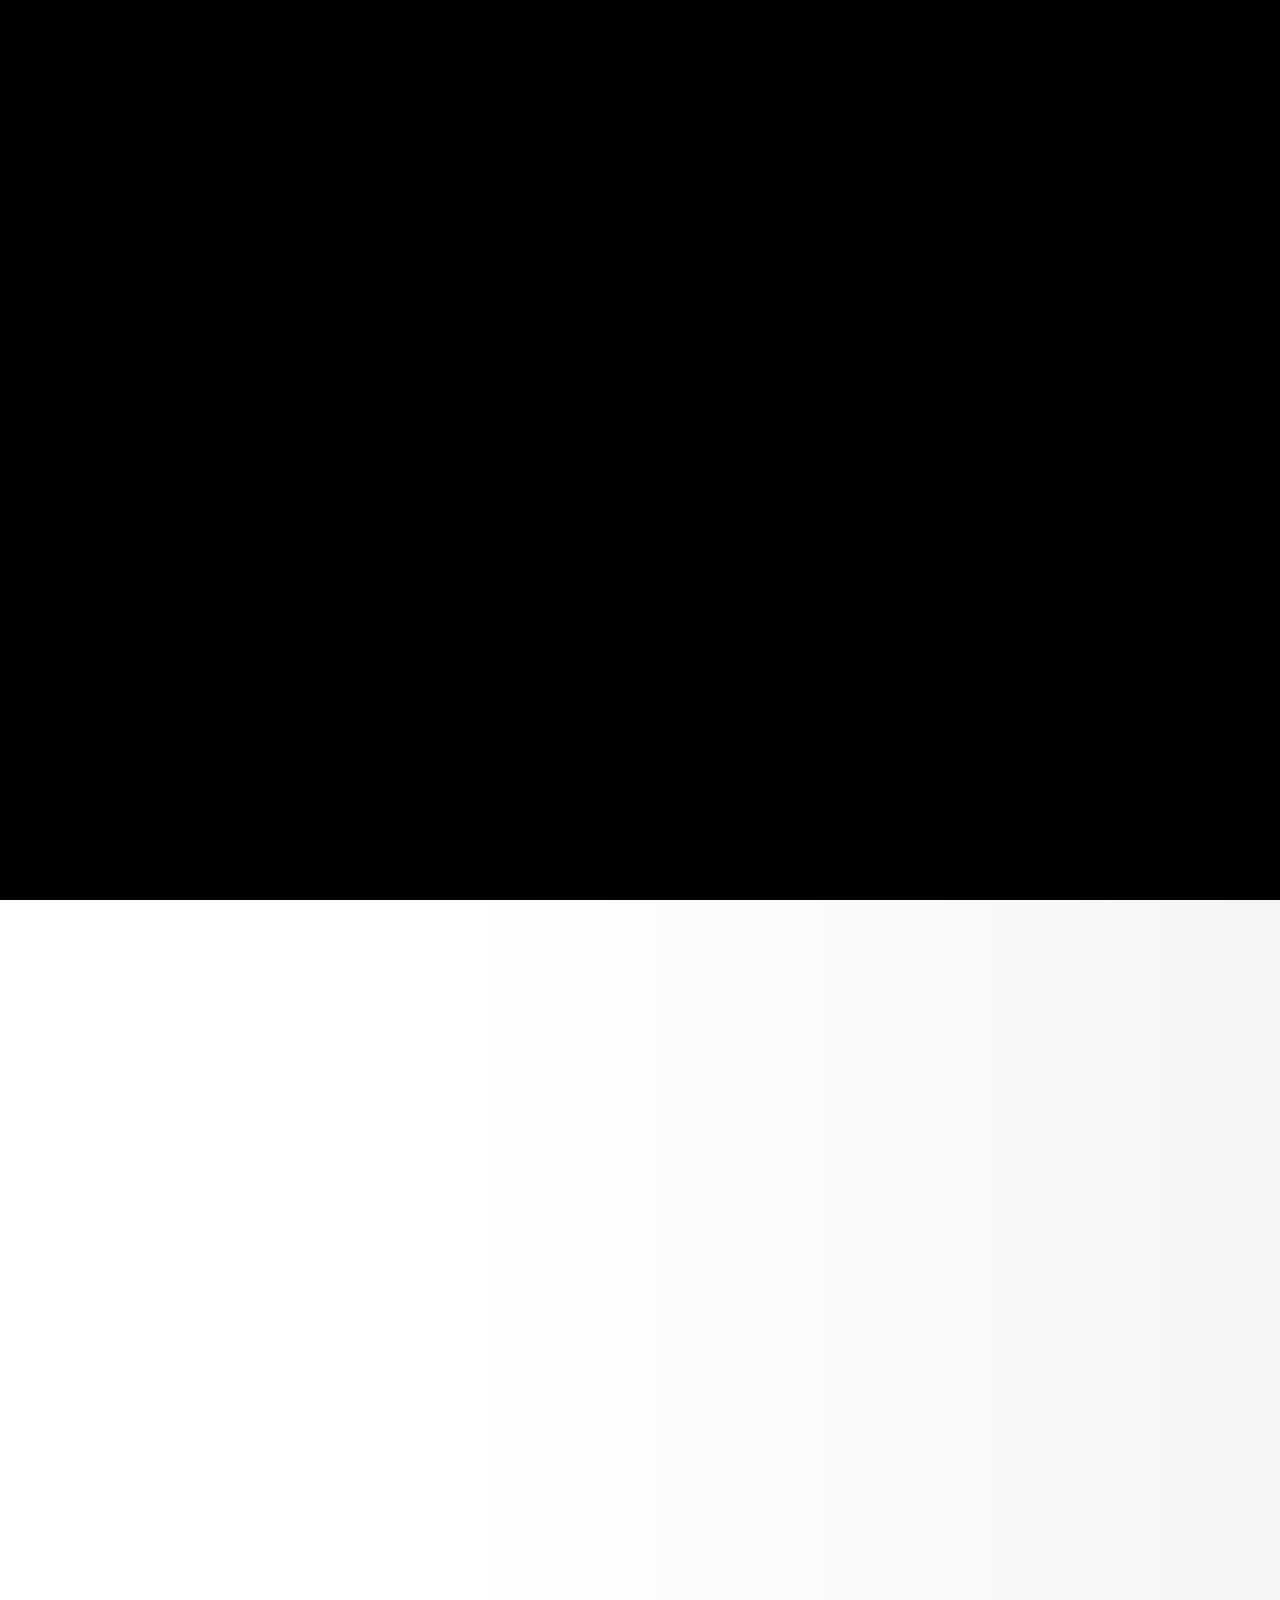
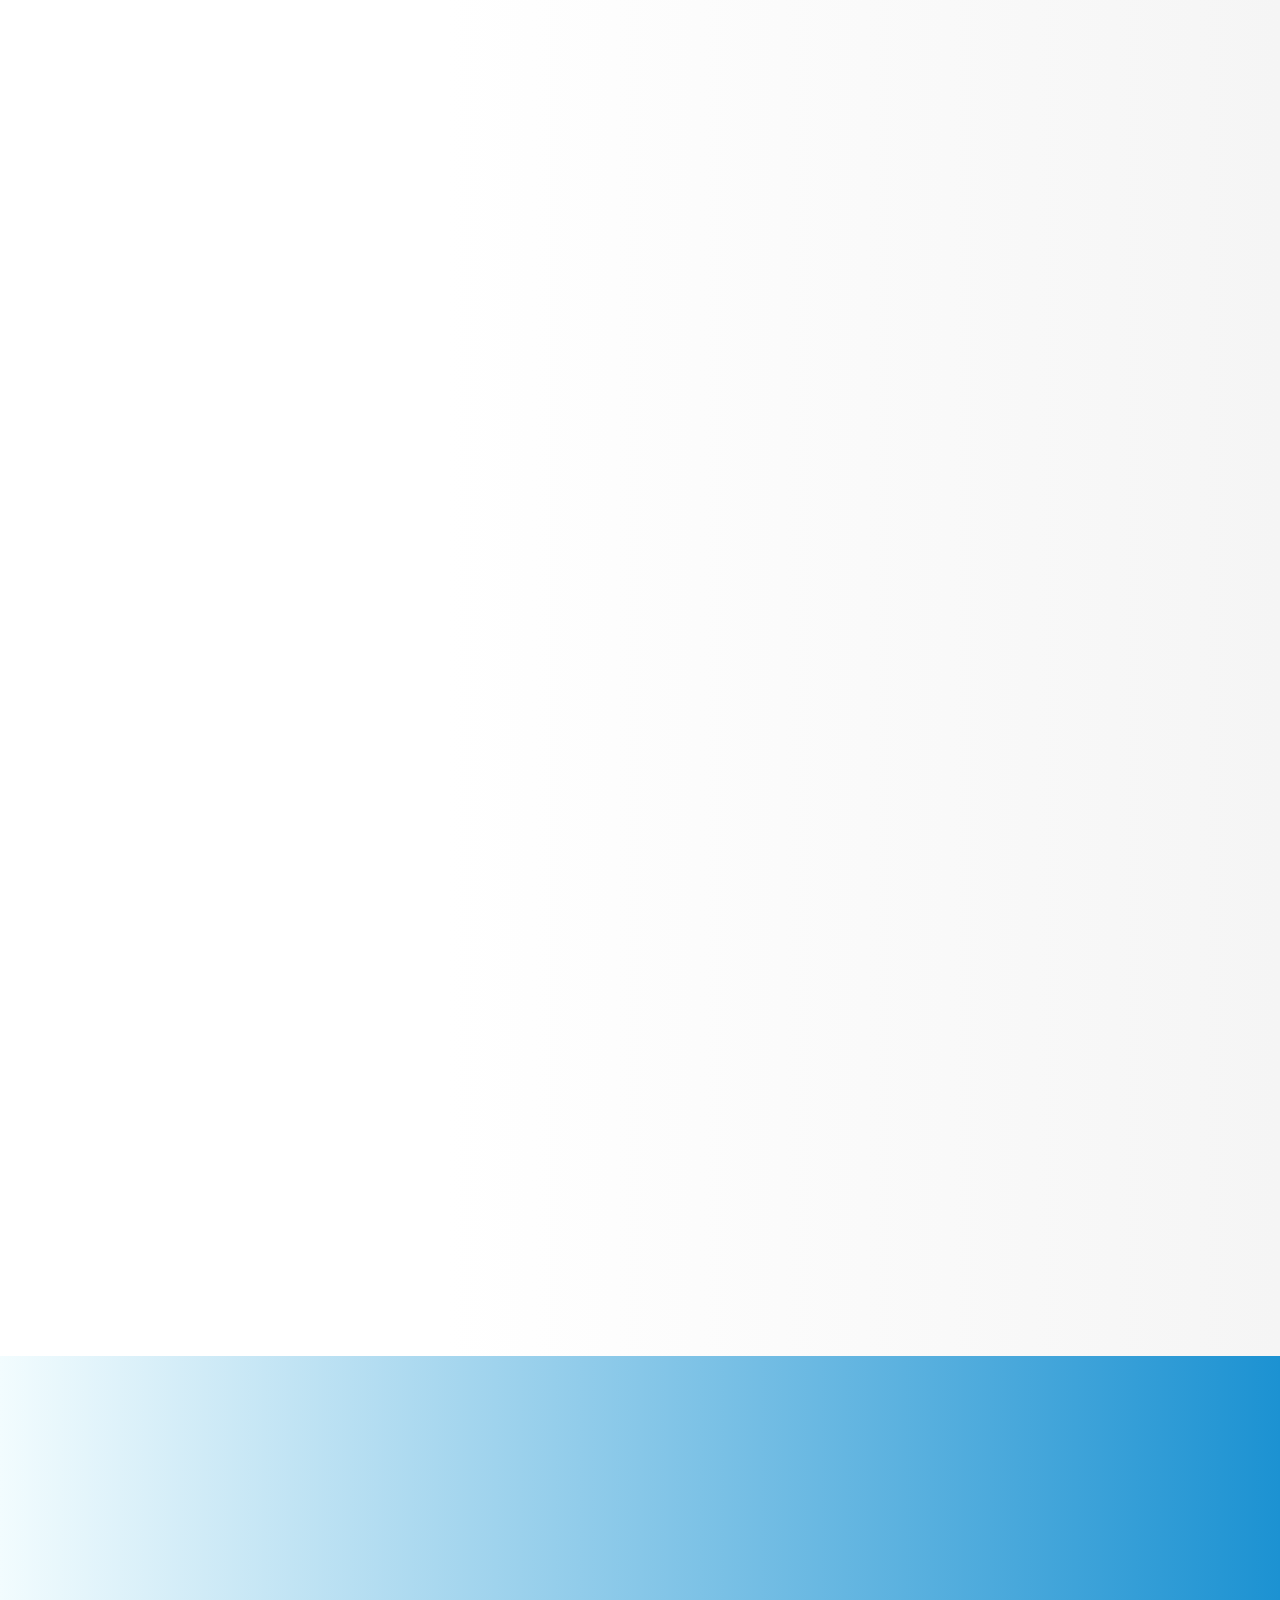
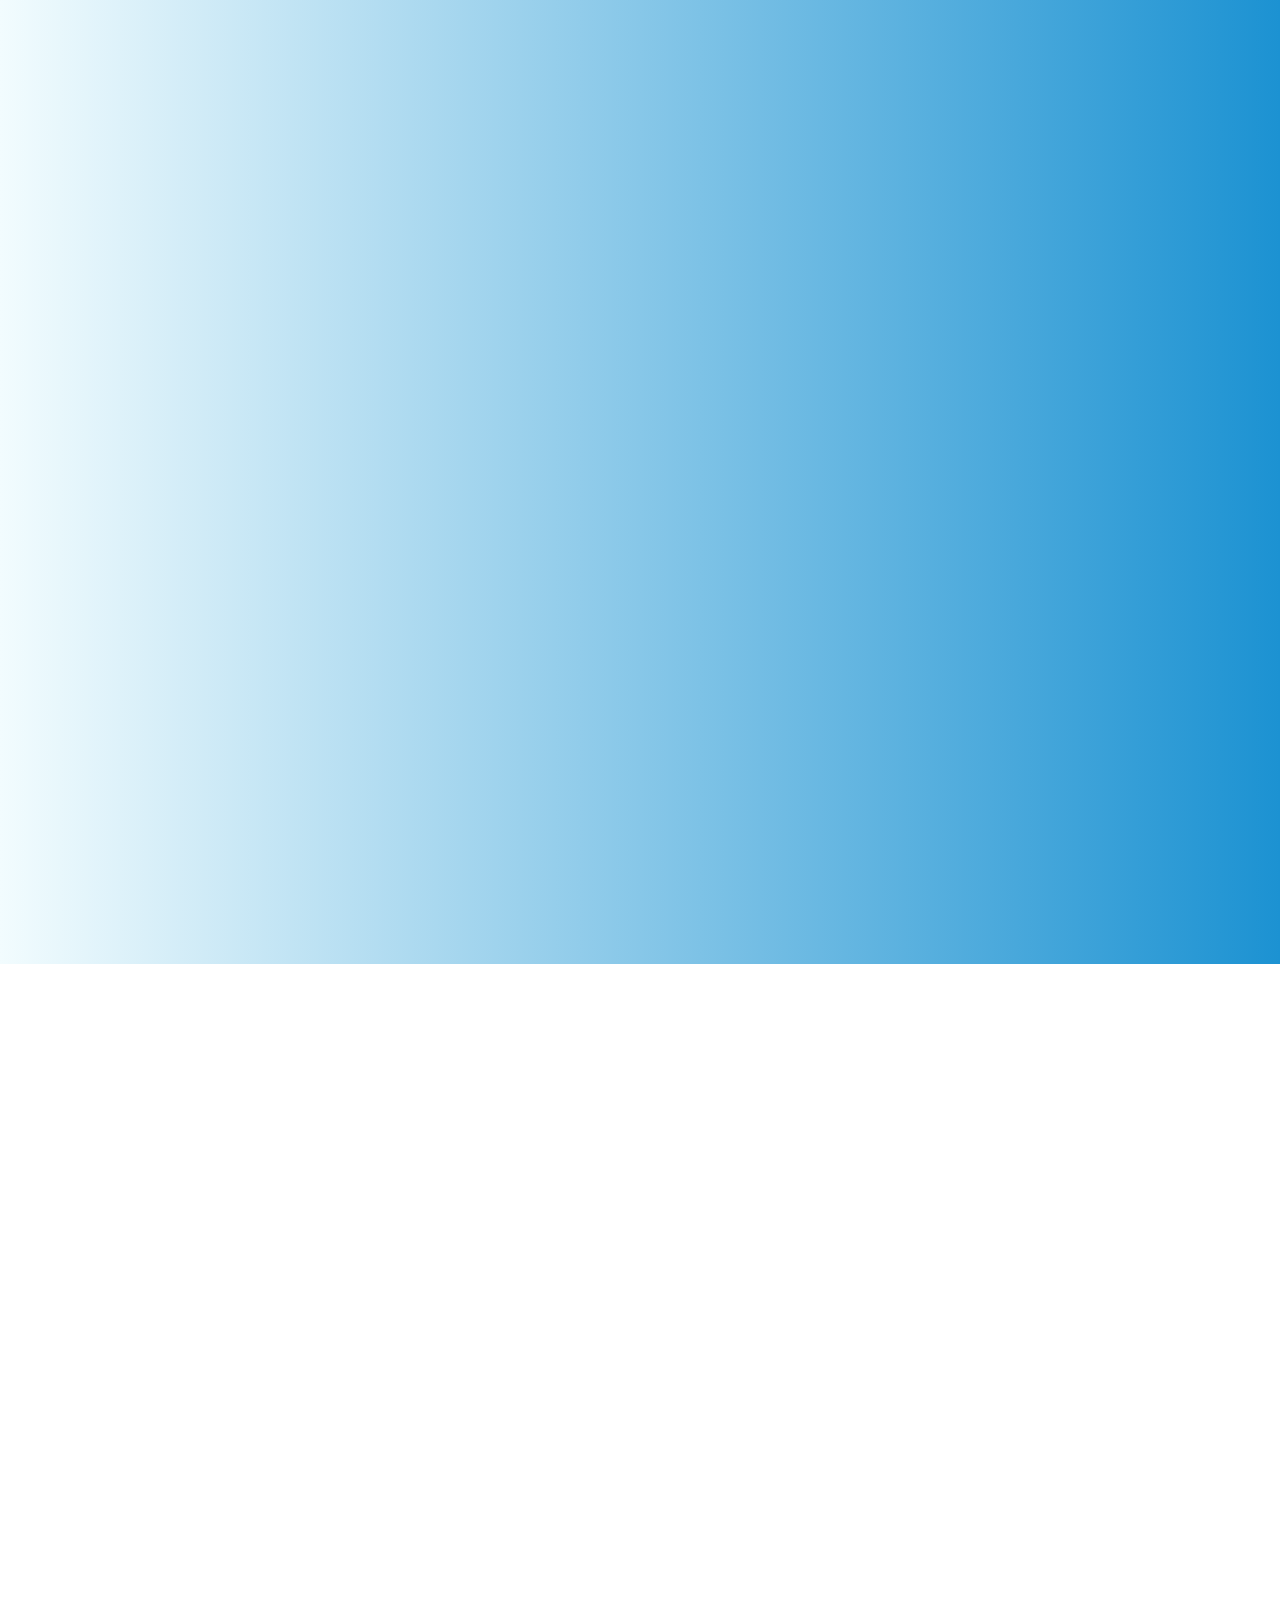
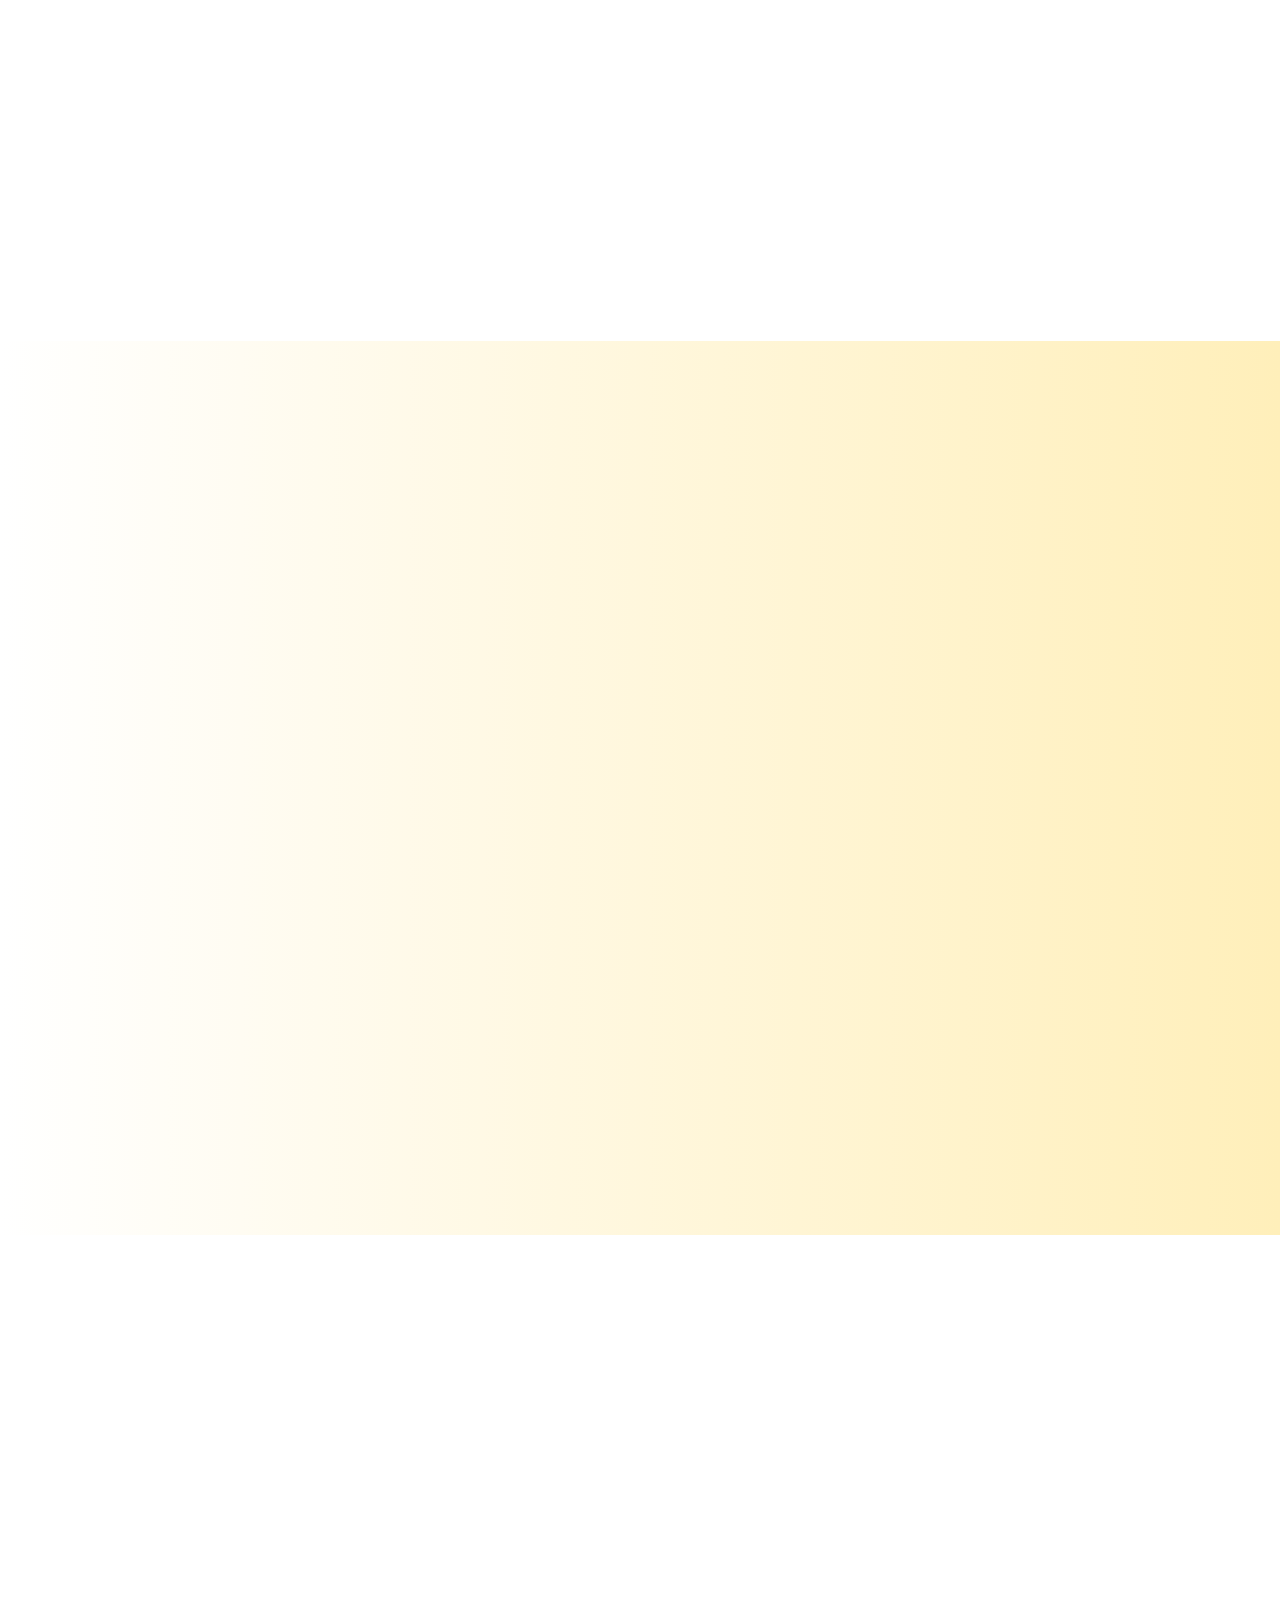
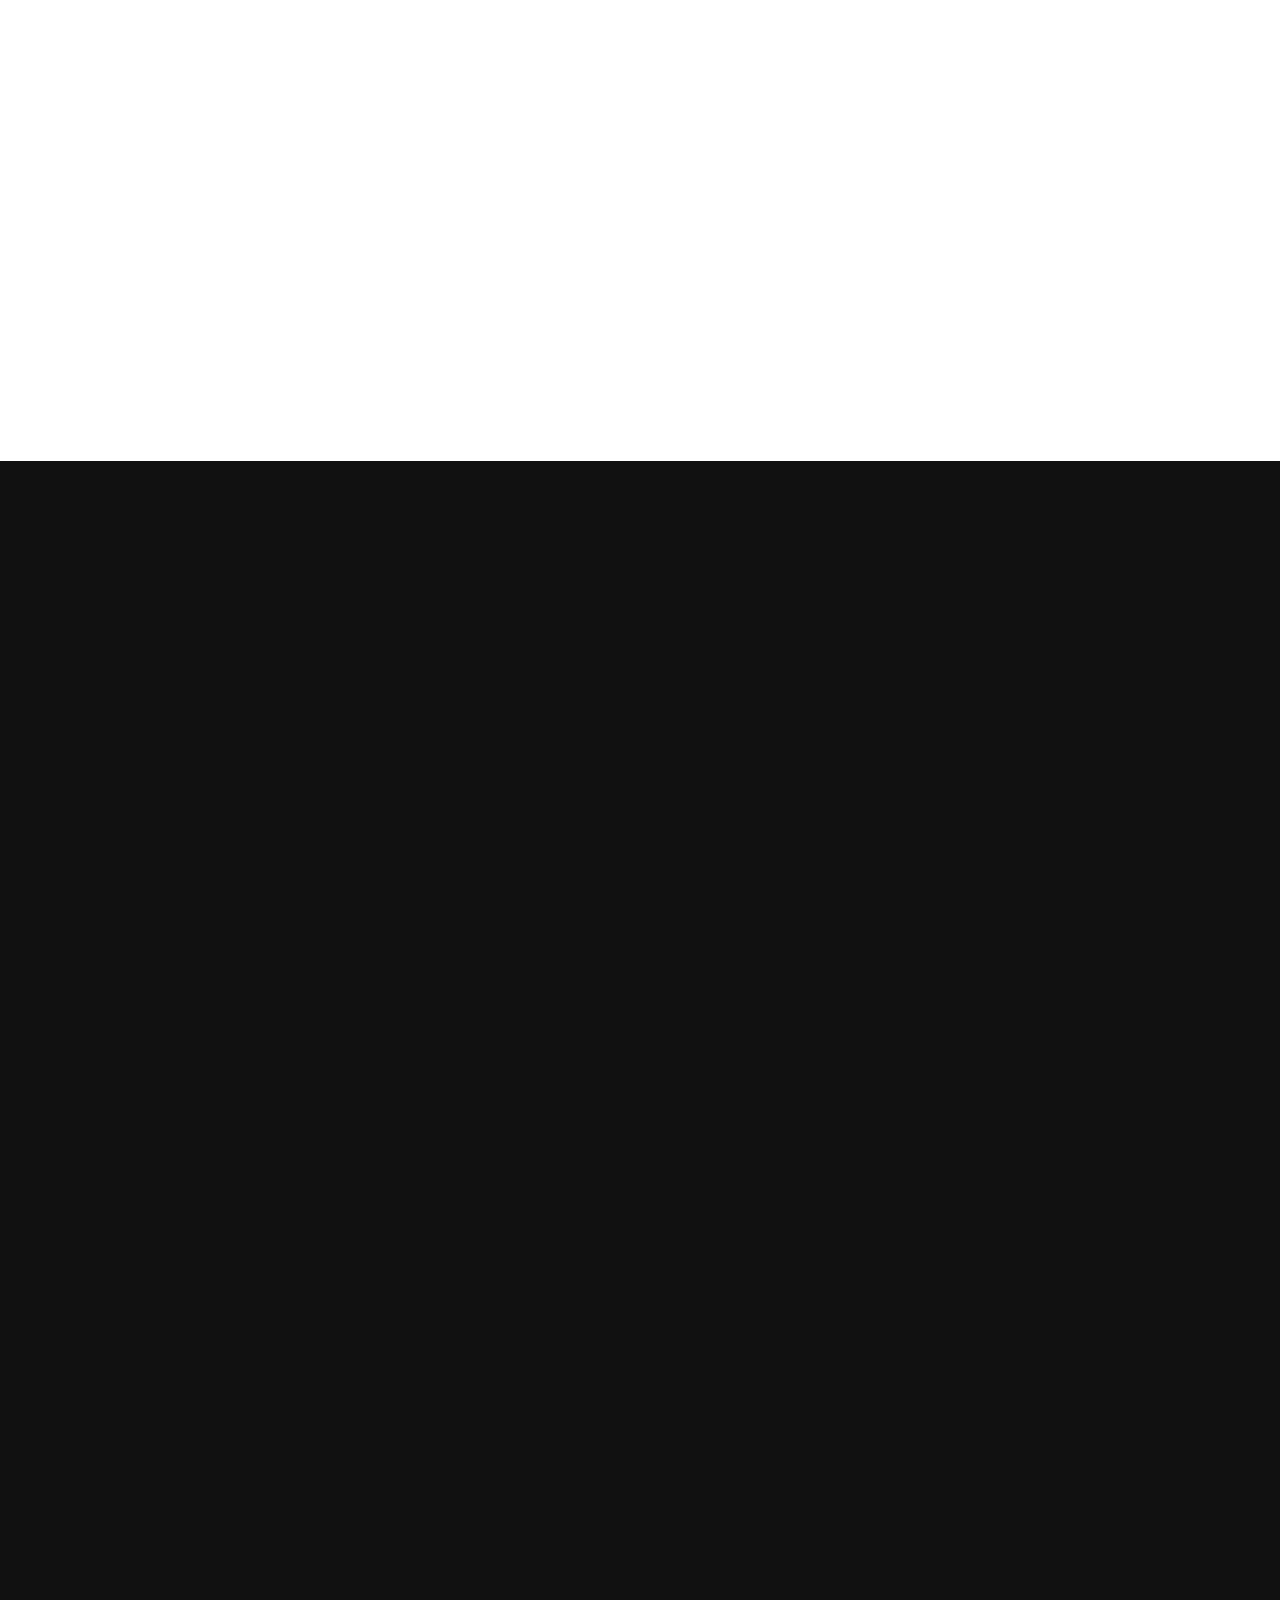
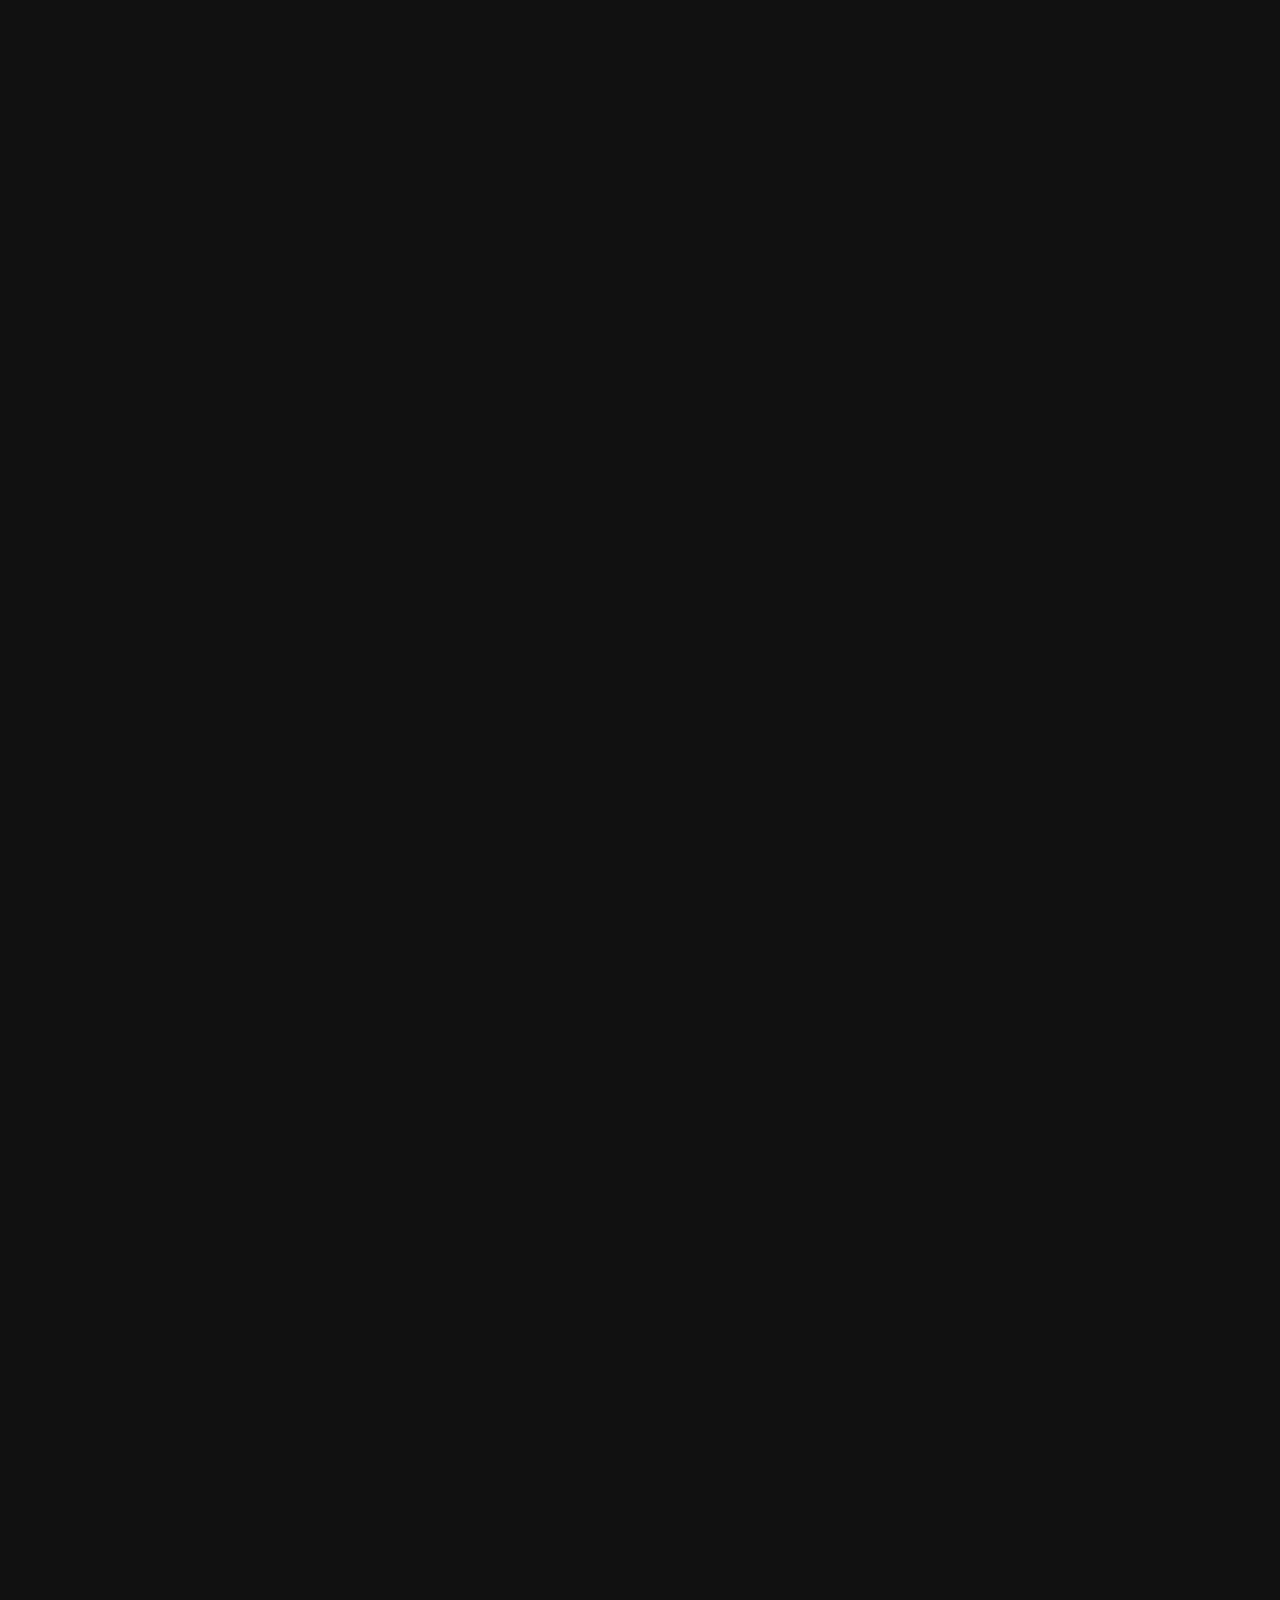
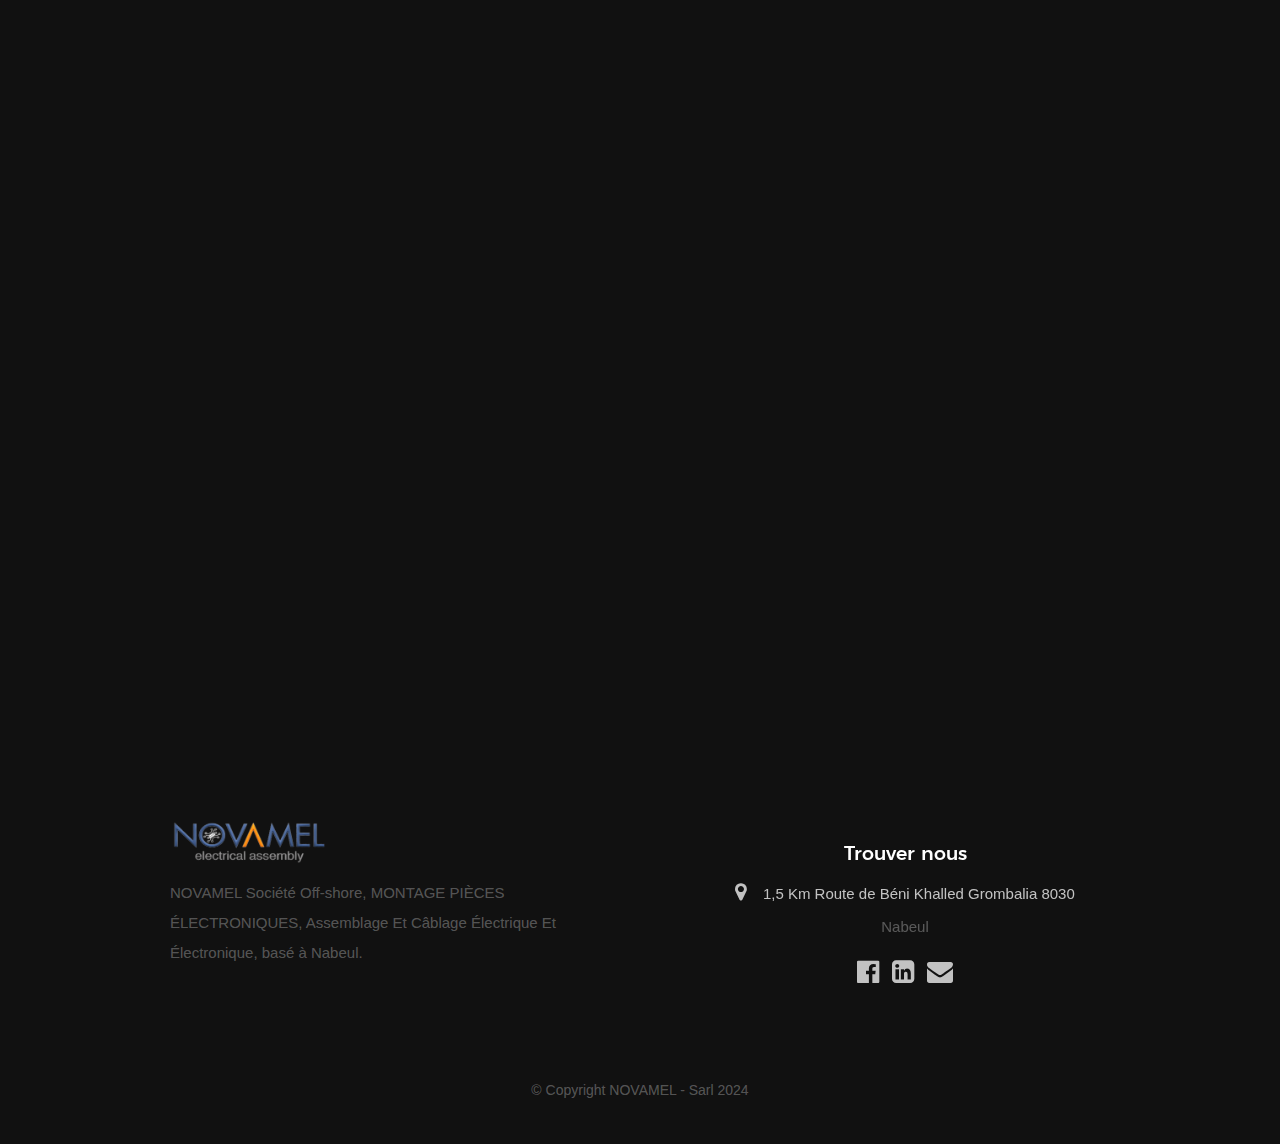
==== commit 4d28910b: "Add files via upload" ====
--- a/caracteristiques.html
+++ b/caracteristiques.html
@@ -53,7 +53,8 @@
           </li>
           <li>
             <span title="Langue" style="color:#cccccc;">LANGUE : <a href="./caracteristiques.html" title="Caractéristiques Novamel Fr"><span class="lngfr"><img src="images/fr.png" alt="fr-flag"></span></a> &nbsp;-&nbsp;
-            <a href="caratteristiche.html" title="Caractéristiques Novamel It"><img src="images/it.png" alt="it-flag"></a></span>
+            <a href="caratteristiche.html" title="Caractéristiques Novamel It"><img src="images/it.png" alt="it-flag"></a> &nbsp;-&nbsp;
+            <a href="./CHARACTERISTIC.html" title="NOVAMEL eng"><img src="images/eng.png" alt="eng-flag"></a></span>
           </li>
         </ul>
 
@@ -299,7 +300,7 @@
         administratif et de support de 24 personnes soigneusement sélectionnées parmi les meilleures dans leurs
         spécialités respectives.<br><br>
         <h2>Schéma d’Organisation</h2>
-        <img style="border-radius:8px;" src="images/ORGANIGRAMME.jpg" alt="ORGANIGRAMME" width="1250"
+        <img style="border-radius:8px;" src="images/ORGANIGRAMME.png" alt="ORGANIGRAMME" width="1250"
           data-aos="fade-up">
         </p>
       </div>
@@ -332,7 +333,7 @@
           <a style="font-size: 20px" href="https://www.linkedin.com/company/novamel" target="_blank" title="Novamel LinkedIn"><i
               class="fa fa-linkedin-square" aria-hidden="true"></i></a>
           &nbsp;
-          <a style="font-size: 20px" href="mailto:adel.jebara@mel.ind.tn" title="Novamel Mail Contact">
+          <a style="font-size: 20px" href="mailto:naceur.hamza@mel.ind.tn" title="Novamel Mail Contact">
             <i class="fa fa-envelope" aria-hidden="true"></i></a>
         </p>
       </div>
@@ -340,7 +341,7 @@
     <div class="row footer-bottom">
       <div class="col-twelve">
         <div class="copyright">
-          <span>© Copyright NOVAMEL - Sarl 2022</span>
+          <span>© Copyright NOVAMEL - Sarl 2024</span>
         </div>
 
         <div class="go-top">
